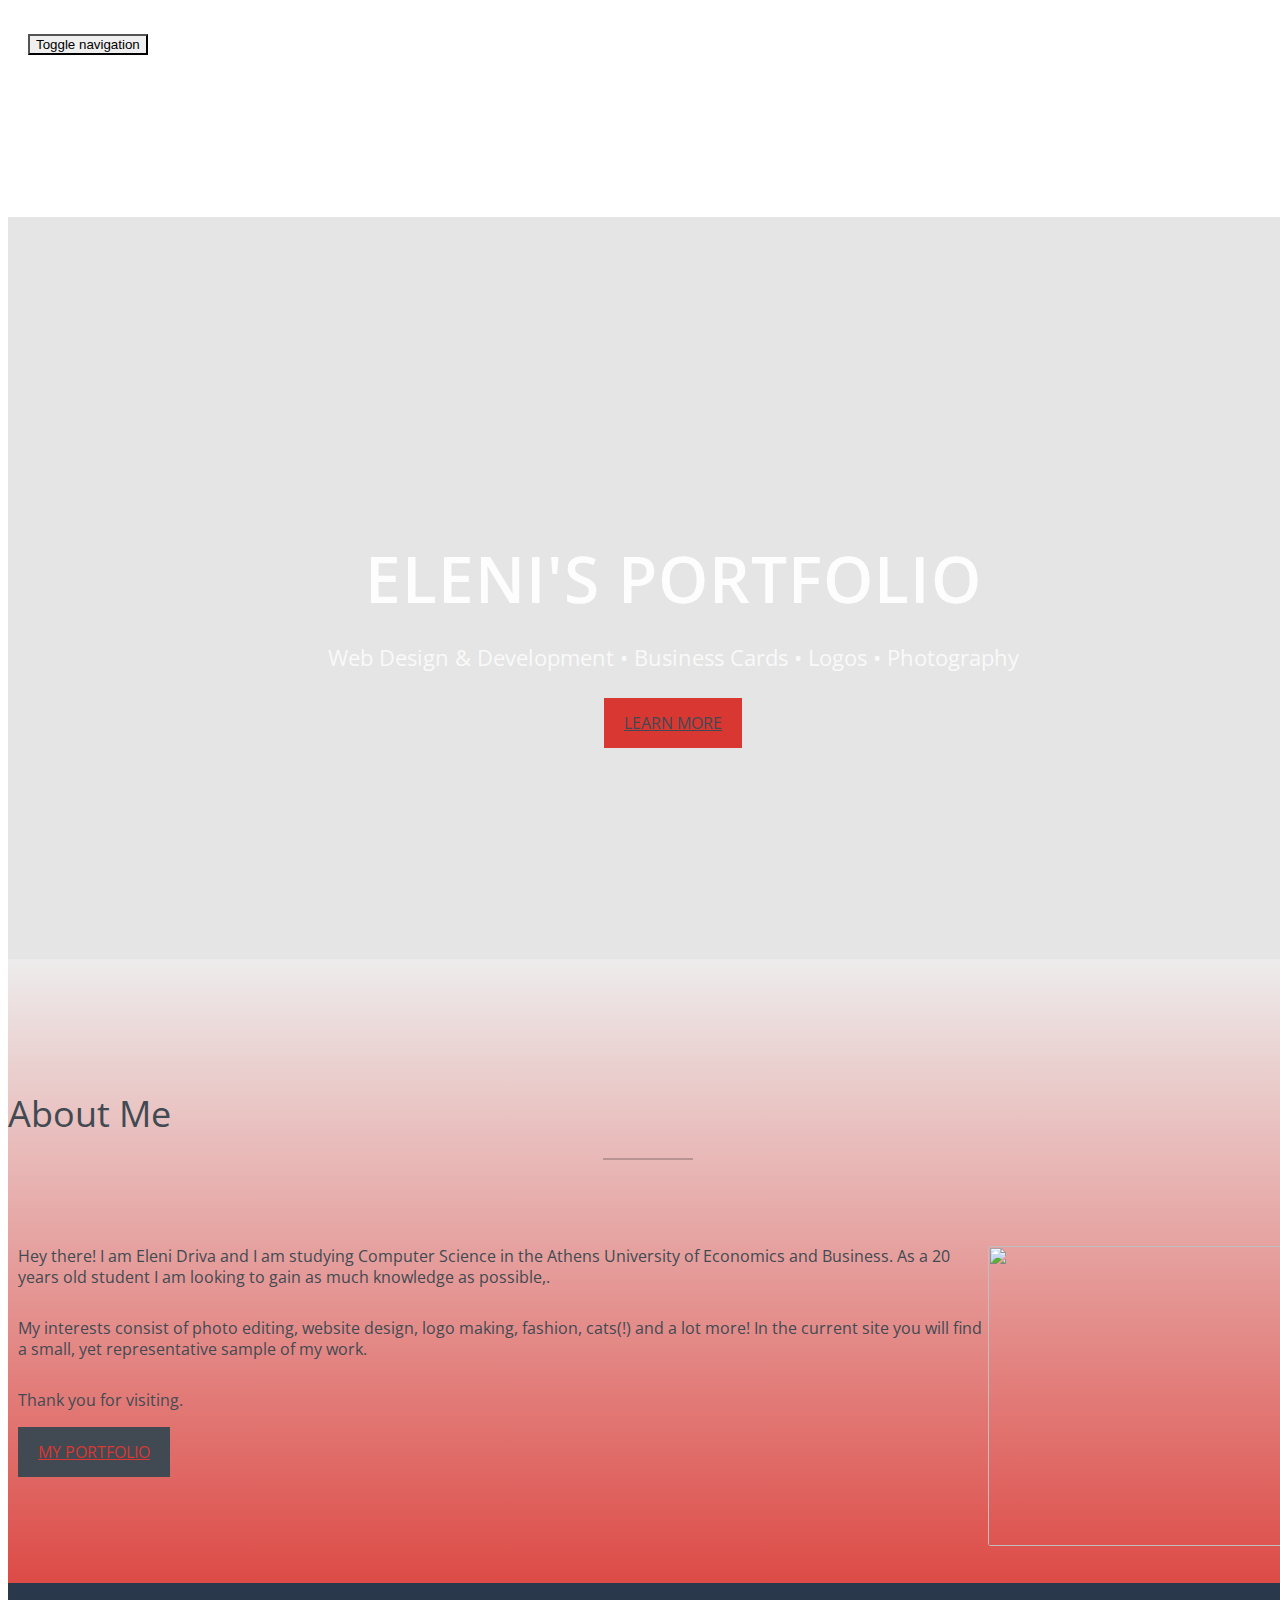
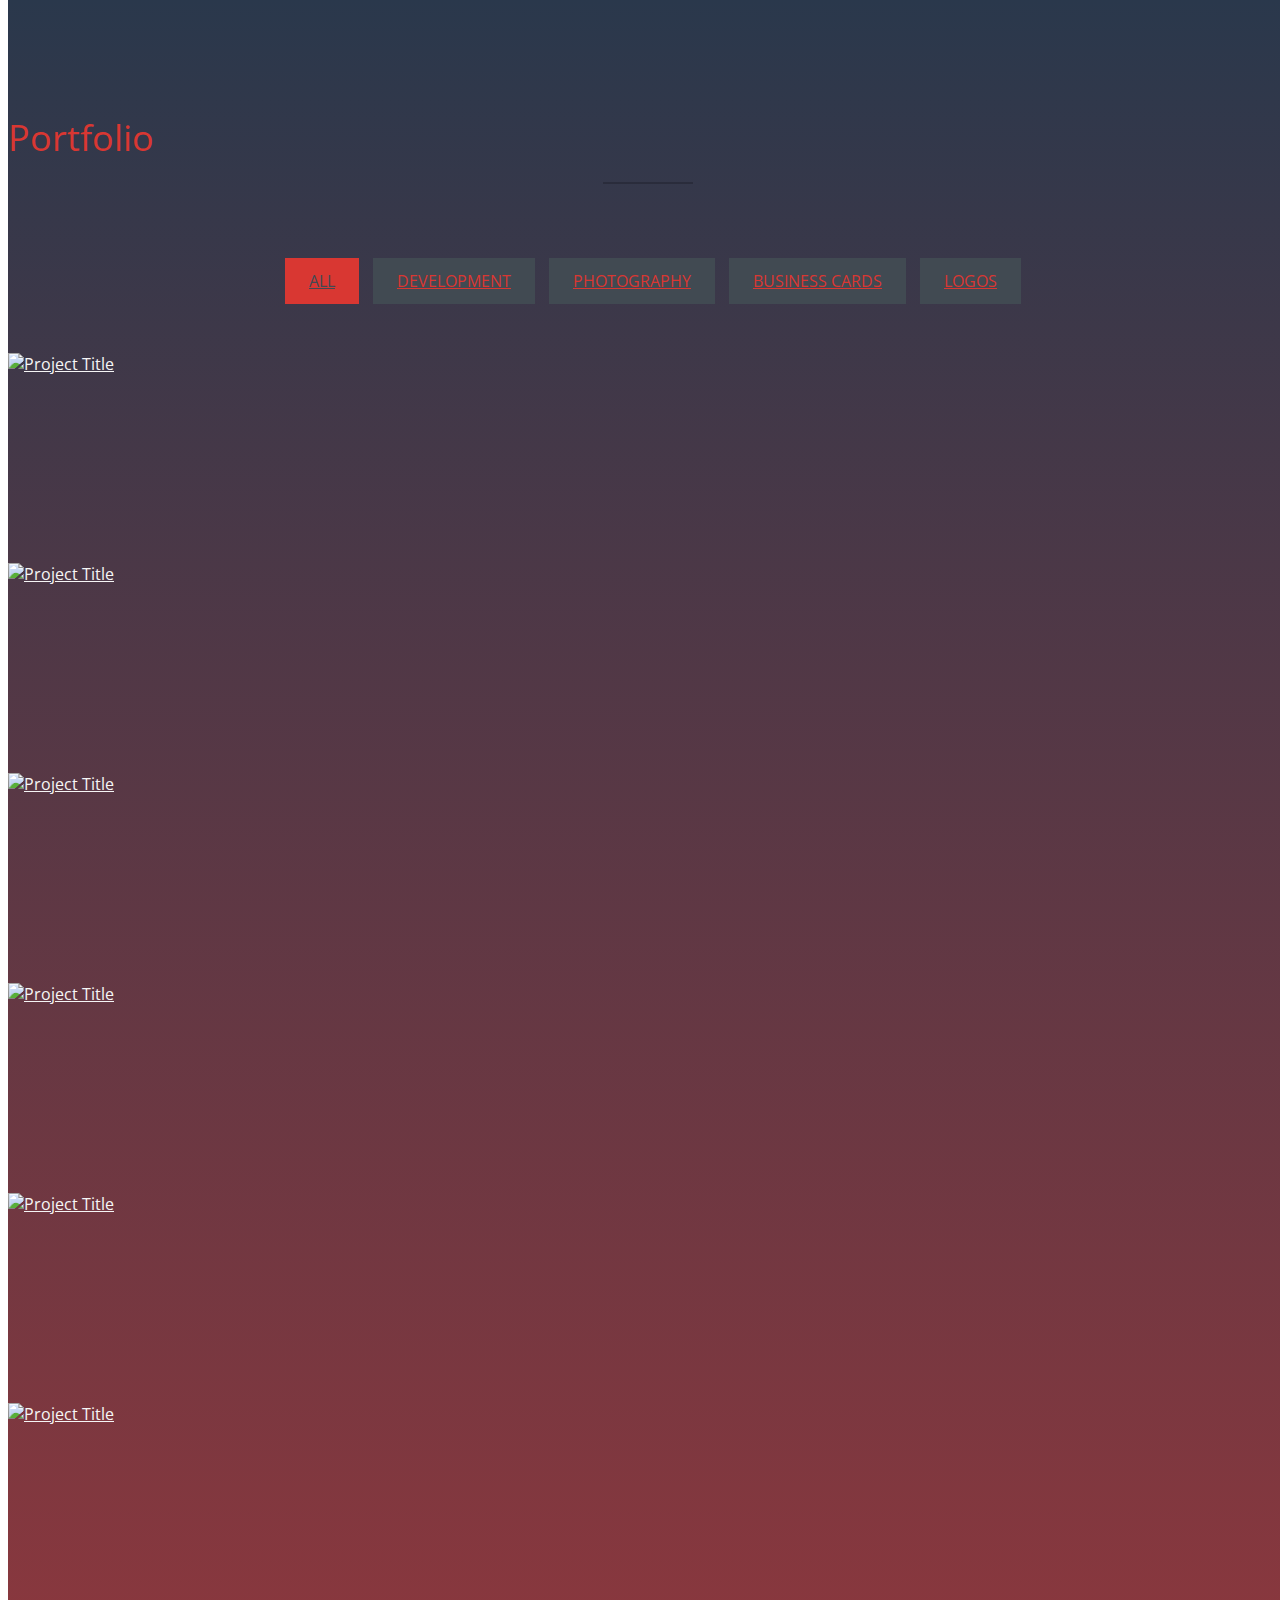
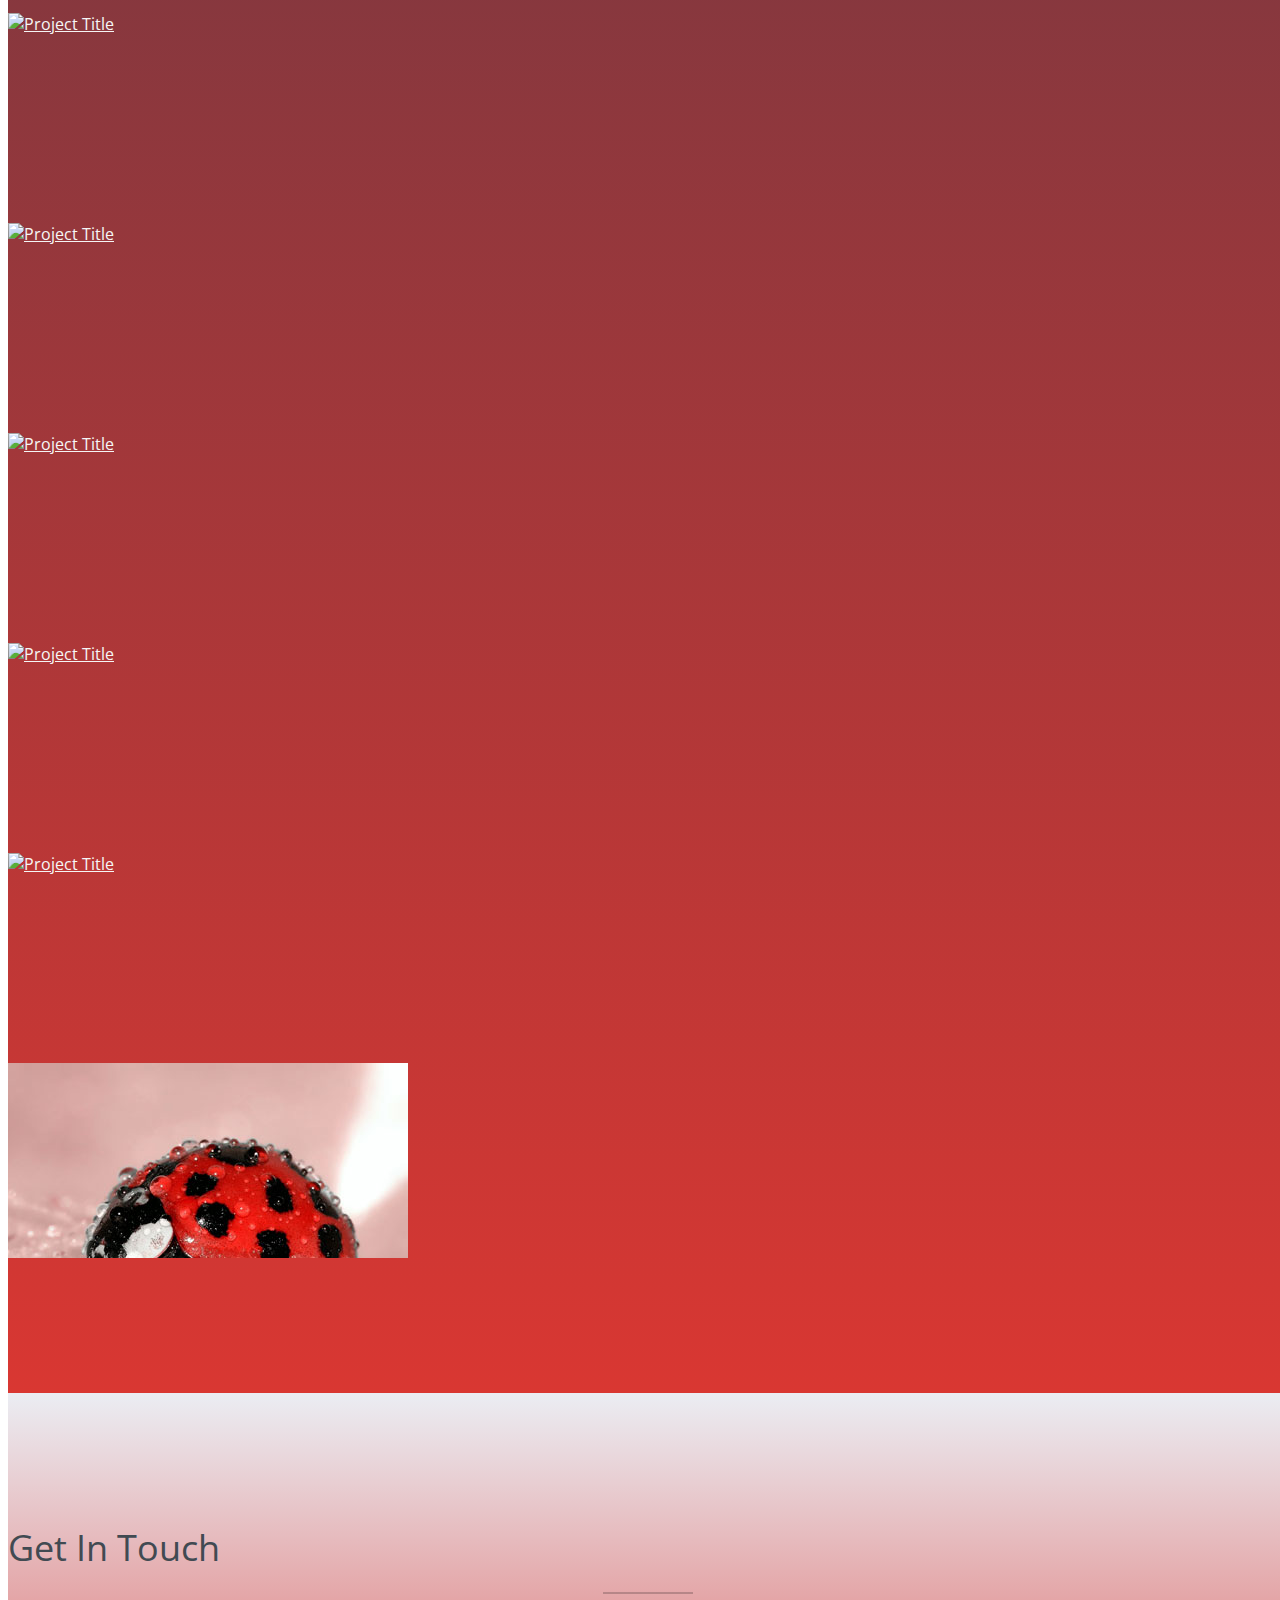
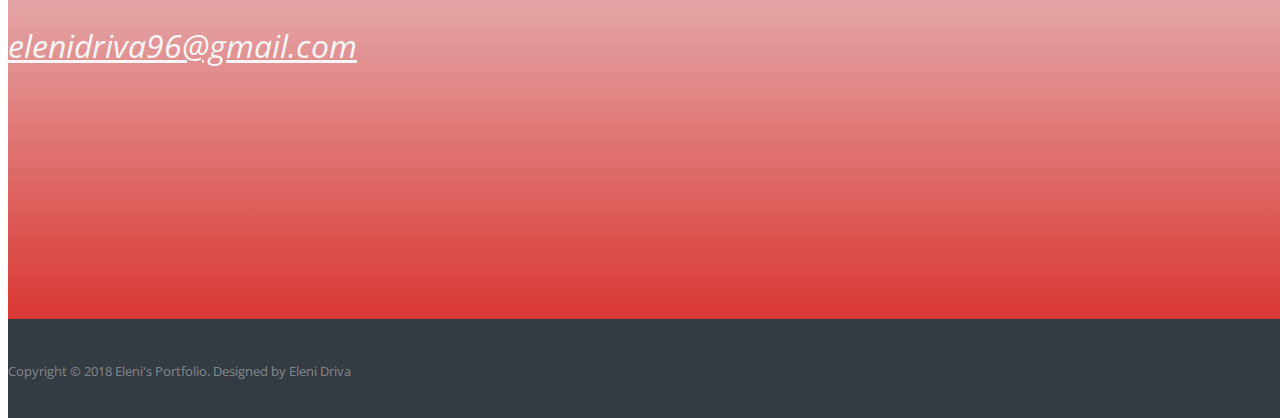
==== index.html @ f2d88591 "c" ====
<!DOCTYPE html>
<html lang="en">
<head>
<meta charset="utf-8">
<meta name="viewport" content="width=device-width, initial-scale=1">
<title>Eleni's Portfolio</title>
<meta name="description" content="">
<meta name="author" content="">


<!-- Bootstrap -->
<link rel="stylesheet" type="text/css"  href="css/bootstrap.css">
<link rel="stylesheet" type="text/css" href="fonts/font-awesome/css/font-awesome.css">
<!-- Stylesheet
    ================================================== -->
<link rel="stylesheet" type="text/css"  href="css/style.css">
<link rel="stylesheet" type="text/css" href="css/nivo-lightbox/nivo-lightbox.css">
<link rel="stylesheet" type="text/css" href="css/nivo-lightbox/default.css">
<link href='http://fonts.googleapis.com/css?family=Open+Sans:400,700,800,600,300' rel='stylesheet' type='text/css'>
<script src="js/modernizr.custom.js"></script>
<!-- HTML5 shim and Respond.js for IE8 support of HTML5 elements and media queries -->
<!-- WARNING: Respond.js doesn't work if you view the page via file:// -->
<!--[if lt IE 9]>
      <script src="https://oss.maxcdn.com/html5shiv/3.7.2/html5shiv.min.js"></script>
      <script src="https://oss.maxcdn.com/respond/1.4.2/respond.min.js"></script>
    <![endif]-->
</head>
<body id="page-top" data-spy="scroll" data-target=".navbar-fixed-top">
<!-- Navigation-->
<nav id="menu" class="navbar navbar-default navbar-fixed-top">
  <div class="container"> 
    <!-- Brand and toggle get grouped for better mobile display -->
    <div class="navbar-header">
      <button type="button" class="navbar-toggle collapsed" data-toggle="collapse" data-target="#bs-example-navbar-collapse-1"> <span class="sr-only">Toggle navigation</span> <span class="icon-bar"></span> <span class="icon-bar"></span> <span class="icon-bar"></span> </button>
      <a class="navbar-brand page-scroll" href="#page-top"><i class="fa fa-play fa-rotate-270"></i> Eleni's Portfolio</a> </div>
    
    <!-- Collect the nav links, forms, and other content for toggling -->
    <div class="collapse navbar-collapse" id="bs-example-navbar-collapse-1">
      <ul class="nav navbar-nav navbar-right">
        <li><a href="#page-top" class="page-scroll">Home</a></li>
        <li><a href="#about" class="page-scroll">About</a></li>
        <li><a href="#portfolio" class="page-scroll">Portfolio</a></li>
		<li><a href="https://elenidriva.github.io/documents/resume.pdf" target=blank class="page-scroll">Resume</a></li>
        <li><a href="#contact" class="page-scroll">Contact me</a></li>
      </ul>
    </div>
    <!-- /.navbar-collapse --> 
  </div>
  <!-- /.container-fluid --> 
</nav>
<!-- Header -->
<header id="header">
  <div class="intro">
    <div class="container">
      <div class="row">
        <div class="intro-text">
          <h1>Eleni's Portfolio</h1>
          <p>Web Design & Development • Business Cards • Logos • Photography</p>
          <a href="#about" class="btn btn-custom btn-lg page-scroll">Learn More</a> </div>
      </div>
    </div>
  </div>
</header>
<!-- About Section -->
<div id="about">
  <div class="container">
    <div class="section-title text-center center">
      <h2>About Me</h2>
      <hr>
    </div>
    <div class="row">
      <div class="col-xs-12 col-md-6"> <img src="img/me1.jpg" width=300 height=300 class="img-responsive" alt=""> </div>
      <div class="col-xs-12 col-md-6">
        <div class="about-text">
          <p>Hey there! I am Eleni Driva and I am studying Computer Science in the Athens University of Economics and Business. As a 20 years old student I am looking to gain as much knowledge as possible,.	</p>
          <p>My interests consist of photo editing, website design, logo making, fashion, cats(!) and a lot more! In the current site you will find a small, yet representative sample of my work. </p>
		  <p>Thank you for visiting. </p>
          <a href="#portfolio" class="btn btn-default btn-lg page-scroll">My Portfolio</a> </div>
      </div>
    </div>
  </div>
</div>
<!-- Portfolio Section -->
<div id="portfolio">
  <div class="container">
    <div class="section-title text-center center">
      <h2>Portfolio</h2>
      <hr>
    </div>
    <div class="categories">
      <ul class="cat">
        <li>
          <ol class="type">
            <li><a href="#" data-filter="*" class="active">All</a></li>
            <li><a href="#" data-filter=".web">Development</a></li>
            <li><a href="#" data-filter=".photography">Photography</a></li>
            <li><a href="#" data-filter=".card">Business Cards</a></li>
			<li><a href="#" data-filter=".logo">Logos</a></li>
          </ol>
        </li>
      </ul>
      <div class="clearfix"></div>
    </div>
    <div class="row">
      <div class="portfolio-items">
        <div class="col-sm-6 col-md-3 col-lg-3 photography">
          <div class="portfolio-item">
            <div class="hover-bg"> <a href="img/portfolio/kea1-large.jpg" title="Kea Island, Cyclades" data-lightbox-gallery="gallery1">
              <div class="hover-text">
                <h4>Kea Island, Cyclades</h4>
              </div>
              <img src="img/portfolio/kea1-small.jpg" class="img-responsive" alt="Project Title"> </a> </div>
          </div>
        </div>
        <div class="col-sm-6 col-md-3 col-lg-3 photography">
          <div class="portfolio-item">
            <div class="hover-bg"> <a href="img/portfolio/ams2.jpg" title="Landscape in the Netherlands" data-lightbox-gallery="gallery1">
              <div class="hover-text">
                <h4>Landscape in the Netherlands</h4>
              </div>
              <img src="img/portfolio/ams2-small.jpg" class="img-responsive" alt="Project Title"> </a> </div>
          </div>
        </div>
        <div class="col-sm-6 col-md-3 col-lg-3 card">
          <div class="portfolio-item">
            <div class="hover-bg"> <a href="img/portfolio/samplemath.png" title="Business Card for Maths Tutor" data-lightbox-gallery="gallery1">
              <div class="hover-text">
                <h4>Business Card for Maths Tutor</h4>
              </div>
              <img src="img/portfolio/samplemath-small.png" class="img-responsive" alt="Project Title"> </a> </div>
          </div>
        </div>
        <div class="col-sm-6 col-md-3 col-lg-3 card">
          <div class="portfolio-item">
            <div class="hover-bg"> <a href="img/portfolio/math1-large.png" title="Business Card for Maths Tutor" data-lightbox-gallery="gallery1">
              <div class="hover-text">
                <h4>Business Card for Maths Tutor</h4>
              </div>
              <img src="img/portfolio/math1-small.png" class="img-responsive" alt="Project Title"> </a> </div>
          </div>
        </div>
        <div class="col-sm-6 col-md-3 col-lg-3 logo">
          <div class="portfolio-item">
            <div class="hover-bg"> <a href="img/portfolio/edlogo-large.png" title="E.D. Personal Logo" data-lightbox-gallery="gallery1">
              <div class="hover-text">
                <h4>E.D. Personal Logo</h4>
              </div>
              <img src="img/portfolio/edlogo-small.png" class="img-responsive" alt="Project Title"> </a> </div>
          </div>
        </div>
        <div class="col-sm-6 col-md-3 col-lg-3 web">
          <div class="portfolio-item">
            <div class="hover-bg"> <a href="img/portfolio/regform.png" title="Registration Form (Demo Available soon)" data-lightbox-gallery="gallery1">
              <div class="hover-text">
                <h4>Registration Form (Demo Available soon)</h4>
              </div>
              <img src="img/portfolio/regform-small.png" class="img-responsive" alt="Project Title"> </a> </div>
          </div>
        </div>
        <div class="col-sm-6 col-md-3 col-lg-3 card">
          <div class="portfolio-item">
            <div class="hover-bg"> <a href="img/portfolio/math2-large.png" title="Business Card for Maths Tutor" data-lightbox-gallery="gallery1">
              <div class="hover-text">
                <h4>Business Card for Maths Tutor</h4>
              </div>
              <img src="img/portfolio/math2-small.png" class="img-responsive" alt="Project Title"> </a> </div>
          </div>
        </div>
        <div class="col-sm-6 col-md-3 col-lg-3 photography">
          <div class="portfolio-item">
            <div class="hover-bg"> <a href="img/portfolio/tarik-large.png" title="Tarik, Maine Coon Cat" data-lightbox-gallery="gallery1">
              <div class="hover-text">
                <h4>Tarik, Maine Coon Cat</h4>
              </div>
              <img src="img/portfolio/tarik-small.png" class="img-responsive" alt="Project Title"> </a> </div>
          </div>
        </div>
        <div class="col-sm-6 col-md-3 col-lg-3 logo">
          <div class="portfolio-item">
            <div class="hover-bg"> <a href="img/portfolio/aristescats.png" title="AristesCats Logo" data-lightbox-gallery="gallery1">
              <div class="hover-text">
                <h4>Project Title</h4>
              </div>
              <img src="img/portfolio/aristescats.png" class="img-responsive" alt="Project Title"> </a> </div>
          </div>
        </div>
        <div class="col-sm-6 col-md-3 col-lg-3 photography">
          <div class="portfolio-item">
            <div class="hover-bg"> <a href="img/portfolio/ams1.jpg" title="Windmühlen in Amsterdam" data-lightbox-gallery="gallery1">
              <div class="hover-text">
                <h4>Windmühlen in Amsterdam</h4>
              </div>
              <img src="img/portfolio/ams1-small.jpg" class="img-responsive" alt="Project Title"> </a> </div>
          </div>
        </div>
        <div class="col-sm-6 col-md-3 col-lg-3 photography">
          <div class="portfolio-item">
            <div class="hover-bg"> <a href="img/portfolio/ams4.jpg" title="Landscape in the Netherlands" data-lightbox-gallery="gallery1">
              <div class="hover-text">
                <h4>Landscape in the Netherlands</h4>
              </div>
              <img src="img/portfolio/ams4-small.jpg" class="img-responsive" alt="Project Title"> </a> </div>
          </div>
        </div>
        <div class="col-sm-6 col-md-3 col-lg-3 web">
          <div class="portfolio-item">
            <div class="hover-bg"> <a href="img/portfolio/12-large.jpg" title="Project Title" data-lightbox-gallery="gallery1">
              <div class="hover-text">
                <h4>Project Title</h4>
              </div>
              <img src="img/portfolio/12-small.jpg" class="img-responsive" alt="Project Title"> </a> </div>
          </div>
        </div>
      </div>
    </div>
  </div>
</div>
<!-- Contact Section -->
<div id="contact" class="text-center">
  <div class="container">
    <div class="section-title center">
      <h2>Get In Touch</h2>
      <hr>
	<address id="email">
	<a href="mailto:elenidriva96@gmail.com"><i> elenidriva96@gmail.com </i></a>
	</address>
    </div>
      <div class="social">
        <ul>
          <li><a href="#"><i class="fa fa-facebook"></i></a></li>
        </ul>
      </div>
</div>
</div>
<div id="footer">
  <div class="container text-center">
    <div class="fnav">
      <p>Copyright &copy; 2018 Eleni's Portfolio. Designed by Eleni Driva</p>
    </div>
  </div>
</div>
<script src="js/jquery.1.11.1.js"></script> 
<script src="js/bootstrap.js"></script> 
<script src="js/SmoothScroll.js"></script> 
<script src="js/nivo-lightbox.js"></script> 
<script src="js/jquery.isotope.js"></script> 
<script src="js/jqBootstrapValidation.js"></script> 
<script src="js/contact_me.js"></script> 
<script src="js/main.js"></script>
</body>
</html>
---- css/style.css ----
body, html {
	font-family: 'Open Sans', sans-serif;
	text-rendering: optimizeLegibility !important;
	-webkit-font-smoothing: antialiased !important;
	color: #414a52;
	width: 100% !important;
	height: 100% !important;
}
h2 {
	margin: 0 0 20px 0;
	font-weight: 400;
	font-size: 36px;
	color: #414a52;
}
h3, h4 {
	font-size: 18px;
	font-weight: 300;
	letter-spacing: 2px;
}
h5 {
	text-transform: uppercase;
	font-weight: 700;
	line-height: 20px;
}
p.intro {
	font-size: 16px;
	margin: 12px 0 0;
	line-height: 24px;
}
a {
	color: #f6f6f6;
}
a:hover, a:focus {
	text-decoration: none;
	color: #343b42;
}
ul, ol {
	list-style: none;
}
.clearfix:after {
	visibility: hidden;
	display: block;
	font-size: 0;
	content: " ";
	clear: both;
	height: 0;
}
.clearfix {
	display: inline-block;
}
* html .clearfix {
	height: 1%;
}
.clearfix {
	display: block;
}
ul, ol {
	padding: 0;
}
hr {
	height: 2px;
	width: 90px;
	text-align: center;
	position: relative;
	background: rgba(0,0,0,0.2);
	margin: 0 auto;
	margin-bottom: 30px;
	border: 0;
}
/* Navigation */
#menu {
	padding: 20px;
	transition: all 0.8s;
}
#menu.navbar-default {
	background-color: rgba(248, 248, 248, 0);
	border-color: rgba(231, 231, 231, 0);
}
#menu a.navbar-brand {
	font-size: 20px;
	color: rgba(255,255,255,0.7);
	font-weight: 500;
	text-transform: uppercase;
	letter-spacing: 1px;
}
#menu a.navbar-brand i.fa {
	font-size: 18px;
	color: #D93732;
	vertical-align: top;
}
#menu.navbar-default .navbar-nav > li > a {
	text-transform: uppercase;
	color: rgba(255,255,255,0.7);
	font-size: 14px;
	letter-spacing: 1px;
}
#menu.navbar-default .navbar-nav > li > a:hover {
	color: 	#D93732;
}
.on {
	background-color: #343b42 !important;
	padding: 0 !important;
}
.navbar-default .navbar-nav > .active > a, .navbar-default .navbar-nav > .active > a:hover, .navbar-default .navbar-nav > .active > a:focus {
	color: #D93732 !important;
	background-color: transparent;
}
.navbar-toggle {
	border-radius: 0;
}
.navbar-default .navbar-toggle:hover, .navbar-default .navbar-toggle:focus {
	background-color: #D93732;
	border-color: #D93732;
}
.navbar-default .navbar-toggle:hover>.icon-bar {
	background-color: #FFF;
}
.section-title {
	padding-bottom: 50px;
}
.btn-custom {
	text-transform: uppercase;
	color: #414a52;
	background-color: #D93732;
	border: 0;
	padding: 14px 20px;
	margin: 0;
	font-size: 16px;
	border-radius: 0;
	margin-top: 20px;
	transition: all 0.3s;
}
.btn-custom:hover, .btn-custom:focus, .btn-custom.focus, .btn-custom:active, .btn-custom.active {
	color: #D93732;
	background-color: #414a52;
}
.btn-default {
	text-transform: uppercase;
	color: #D93732;
	background-color: #414a52;
	border: 0;
	padding: 14px 20px;
	margin: 0;
	font-size: 16px;
	border-radius: 0;
	margin-top: 20px;
	transition: all 0.3s;
}
.btn-default:hover, .btn-default:focus, .btn-default.focus, .btn-default:active, .btn-default.active {
	color: #D93732;
	background-color: #343b42;
}
/* Header Section */
.intro {
	display: table;
	width: 100%;
	padding: 25px;
	text-align: center;
	background: url(../img/into.jpg) no-repeat center bottom;
	background-color: #e5e5e5;
	-webkit-background-size: cover;
	-moz-background-size: cover;
	background-size: cover;
	-o-background-size: cover;
}
.intro img {
	opacity: 0.2;}

.section-title.center {
	padding: 10px 0 40px 0;
}
.intro h1 {
	color: rgba(255,255,255,0.9);
	font-size: 64px;
	font-weight: 600;
	letter-spacing: 1px;
	text-transform: uppercase;
	margin-bottom: 20px;
}
.intro p {
	color: rgba(255,255,255,0.8);
	font-size: 22px;
	margin-bottom: 40px;
	margin-top: 20px;

}
header .intro-text {
	padding-top: 250px;
	padding-bottom: 200px;
}

/* About Section */
#about {
	padding: 120px 0;
	/* Permalink - use to edit and share this gradient: http://colorzilla.com/gradient-editor/#D93732+0,54d0dd+0,54d0dd+0,7fdce6+0,54d0dd+100 */
	background: rgb(41, 56, 76); /* Old browsers */
	background: -moz-linear-gradient(top, rgba(41, 56, 76, 1) 0%, rgba(217, 55, 50,1) 0%, rgba(41, 56, 76,1) 0%, rgba(235, 237, 243,1) 0%, rgba(217, 55, 50,1) 100%); /* FF3.6-15 */
	background: -webkit-linear-gradient(top, rgba(41, 56, 76,0) 0%, rgba(217, 55, 50,0) 0%, rgba(41, 56, 76,0) 0%, rgba(235, 237, 243,0) 0%, rgba(217, 55, 50,0) 100%); /* Chrome10-25,Safari5.1-6 */
	background: linear-gradient(to bottom, rgba(41, 56, 76,0) 0%, rgba(217, 55, 50,0.1) 0%, rgba(41, 56, 76,1) 0%, rgba(165, 160, 160,0.2) 0%, rgba(217, 55, 50,0.9) 100%); /* W3C, IE10+, FF16+, Chrome26+, Opera12+, Safari7+ */
filter: progid:DXImageTransform.Microsoft.gradient( startColorstr='#D93732', endColorstr='#D93732', GradientType=0 ); /* IE6-9 */
}
#about .about-text {
	margin-left: 10px;
}
#about img {
	float: right;
	border-radius: 1%;
	border: 1px;
	margin-bottom: 20px;
}
#about p {
	margin-bottom: 30px;
	line-height: 21px;
}
/* Portfolio Section */
#portfolio {
	padding: 120px 0;
	/* Permalink - use to edit and share this gradient: http://colorzilla.com/gradient-editor/#D93732+0,54d0dd+0,54d0dd+0,71777d+0,414a52+100 */
	background: rgb(41, 56, 76); /* Old browsers */
	background: -moz-linear-gradient(top, rgba(41, 56, 76,1) 0%, rgba(217, 55, 50,1) 0%, rgba(41, 56, 76,1) 0%, rgba(41, 56, 76,1) 0%, rgba(217, 55, 50,1) 100%); /* FF3.6-15 */
	background: -webkit-linear-gradient(top, rgba(41, 56, 76,1) 0%, rgba(217, 55, 50,1) 0%, rgba(41, 56, 76,1) 0%, rgba(41, 56, 76,1) 0%, rgba(217, 55, 50,1) 100%); /* Chrome10-25,Safari5.1-6 */
	background: linear-gradient(to bottom, rgba(41, 56, 76,1) 0%, rgba(217, 55, 50,1) 0%, rgba(41, 56, 76,1) 0%, rgba(41, 56, 76,1) 0%, rgba(217, 55, 50,1) 100%); /* W3C, IE10+, FF16+, Chrome26+, Opera12+, Safari7+ */
filter: progid:DXImageTransform.Microsoft.gradient( startColorstr='#D93732', endColorstr='#D93732', GradientType=0 ); /* IE6-9 */
}
#portfolio h2 {
	color: #D93732;
}
.categories {
	padding-bottom: 30px;
	text-align: center;
}
ul.cat li {
	display: inline-block;
}
ol.type li {
	display: inline-block;
	margin-left: 10px;
}
ol.type li a {
	background: #414a52;
	color: #D93732;
	padding: 12px 24px;
	text-transform: uppercase;
}
ol.type li a.active {
	background: #D93732;
	color: #414a52;
}
ol.type li a:hover {
	background: #D93732;
	color: #414a52;
}
.isotope-item {
	z-index: 2
}
.isotope-hidden.isotope-item {
	z-index: 1
}
.isotope, .isotope .isotope-item {
	/* change duration value to whatever you like */
	-webkit-transition-duration: 0.8s;
	-moz-transition-duration: 0.8s;
	transition-duration: 0.8s;
}
.isotope-item {
	margin-right: -1px;
	-webkit-backface-visibility: hidden;
	backface-visibility: hidden;
}
.isotope {
	-webkit-backface-visibility: hidden;
	backface-visibility: hidden;
	-webkit-transition-property: height, width;
	-moz-transition-property: height, width;
	transition-property: height, width;
}
.isotope .isotope-item {
	-webkit-backface-visibility: hidden;
	backface-visibility: hidden;
	-webkit-transition-property: -webkit-transform, opacity;
	-moz-transition-property: -moz-transform, opacity;
	transition-property: transform, opacity;
}
.portfolio-item {
	margin: 15px 0;
	-webkit-transition: all 0.5s ease-out;
	-moz-transition: all 0.5s ease-out;
	-ms-transition: all 0.5s ease-out;
	-o-transition: all 0.5s ease-out;
	transition: all 0.5s ease-out;
}
.portfolio-item:hover {
	-webkit-transform: scale(1.1);
	-moz-transform: scale(1.1);
	-ms-transform: scale(1.1);
	-o-transform: scale(1.1);
	transform: scale(1.1);
}
.portfolio-item .hover-bg {
	height: 195px;
	overflow: hidden;
	position: relative;
}
.hover-bg .hover-text {
	position: absolute;
	text-align: center;
	margin: 0 auto;
	color: #ffffff;
	background: rgba(0, 0, 0, 0.66);
	padding: 30% 0 0 0;
	height: 100%;
	width: 100%;
	opacity: 0;
	transition: all 0.5s;
}
.hover-bg .hover-text>h4 {
	text-transform: uppercase;
	opacity: 0;
	color: #fff;
	-webkit-transform: translateY(100%);
	transform: translateY(100%);
	transition: all 0.3s;
}
.hover-bg:hover .hover-text>h4 {
	opacity: 1;
	-webkit-backface-visibility: hidden;
	-webkit-transform: translateY(0);
	transform: translateY(0);
}
.hover-bg .hover-text>i {
	opacity: 0;
	-webkit-transform: translateY(0);
	transform: translateY(0);
	transition: all 0.3s;
}
.hover-bg:hover .hover-text>i {
	opacity: 1;
	-webkit-backface-visibility: hidden;
	-webkit-transform: translateY(100%);
	transform: translateY(100%);
}
.hover-bg:hover .hover-text {
	opacity: 1;
}
#portfolio i.fa {
	font-size: 20px;
	padding: 5px;
	color: #E87E04;
}
/* Contact Section */
#contact {
	padding: 120px 0 60px 0;
	/* Permalink - use to edit and share this gradient: http://colorzilla.com/gradient-editor/#D93732+0,54d0dd+0,54d0dd+0,7fdce6+0,54d0dd+100 */
	background: rgb(41, 56, 76); /* Old browsers */
	background: -moz-linear-gradient(top, rgba(41, 56, 76,1) 0%, rgba(217, 55, 50,1) 0%, rgba(41, 56, 76,1) 0%, rgba(235, 237, 243,1) 0%, rgba(217, 55, 50,1) 100%); /* FF3.6-15 */
	background: -webkit-linear-gradient(top, rgba(41, 56, 76,1) 0%, rgba(217, 55, 50,1) 0%, rgba(41, 56, 76,1) 0%, rgba(235, 237, 243,1) 0%, rgba(217, 55, 50,1) 100%); /* Chrome10-25,Safari5.1-6 */
	background: linear-gradient(to bottom, rgba(41, 56, 76,1) 0%, rgba(217, 55, 50,1) 0%, rgba(41, 56, 76,1) 0%, rgba(235, 237, 243,1) 0%, rgba(217, 55, 50,1) 100%); /* W3C, IE10+, FF16+, Chrome26+, Opera12+, Safari7+ */
filter: progid:DXImageTransform.Microsoft.gradient( startColorstr='#D93732', endColorstr='#D93732', GradientType=0 ); /* IE6-9 */
}
#contact form {
	padding: 30px 0;
}
#contact .text-danger {
	color: #cc0033;
	text-align: left;
}
label {
	font-size: 12px;
	font-weight: 400;
	font-family: 'Open Sans', sans-serif;
	float: left;
}
#contact .form-control {
	display: block;
	width: 100%;
	padding: 6px 12px;
	font-size: 14px;
	line-height: 1.42857143;
	color: #222;
	background-color: rgba(255,255,255,0.8);
	background-image: none;
	border: 1px solid transparent;
	border-radius: 0;
	-webkit-box-shadow: none;
	box-shadow: none;
	-webkit-transition: none;
	-o-transition: none;
	transition: none;
}
#contact .form-control:focus {
	border-color: #4b8d98;
	outline: 0;
	-webkit-box-shadow: transparent;
}
.form-control::-webkit-input-placeholder {
color: #2c3e50;
}
.form-control:-moz-placeholder {
color: #2c3e50;
}
.form-control::-moz-placeholder {
color: #2c3e50;
}
.form-control:-ms-input-placeholder {
color: #2c3e50;
}
#contact .social {
	margin-top: 80px;
}
#contact .social ul li {
	display: inline-block;
	margin: 0 20px;
}
#contact .social i.fa {
	font-size: 26px;
	padding: 4px;
	color: #343b42;
	transition: all 0.3s;
}
#contact .social i.fa:hover {
	color: #fff;
}
address {
	margin: 0 0 20px 0;
	font-weight: 400;
	font-size: 32px;
	color: #414a52;
}

.btn:active, .btn.active {
	background-image: none;
	outline: 0;
	-webkit-box-shadow: none;
	box-shadow: none;
}
a:focus, .btn:focus, .btn:active:focus, .btn.active:focus, .btn.focus, .btn:active.focus, .btn.active.focus {
	outline: none;
}
/* Footer Section*/
#footer {
	background: #343b42;
	color: rgba(255,255,255,0.4);
	padding: 30px 0 25px 0;
}
#footer p {
	font-size: 13px;
}
#footer a {
	color: rgba(255,255,255,0.7);
}
#footer a:hover {
	color: #D93732;
}
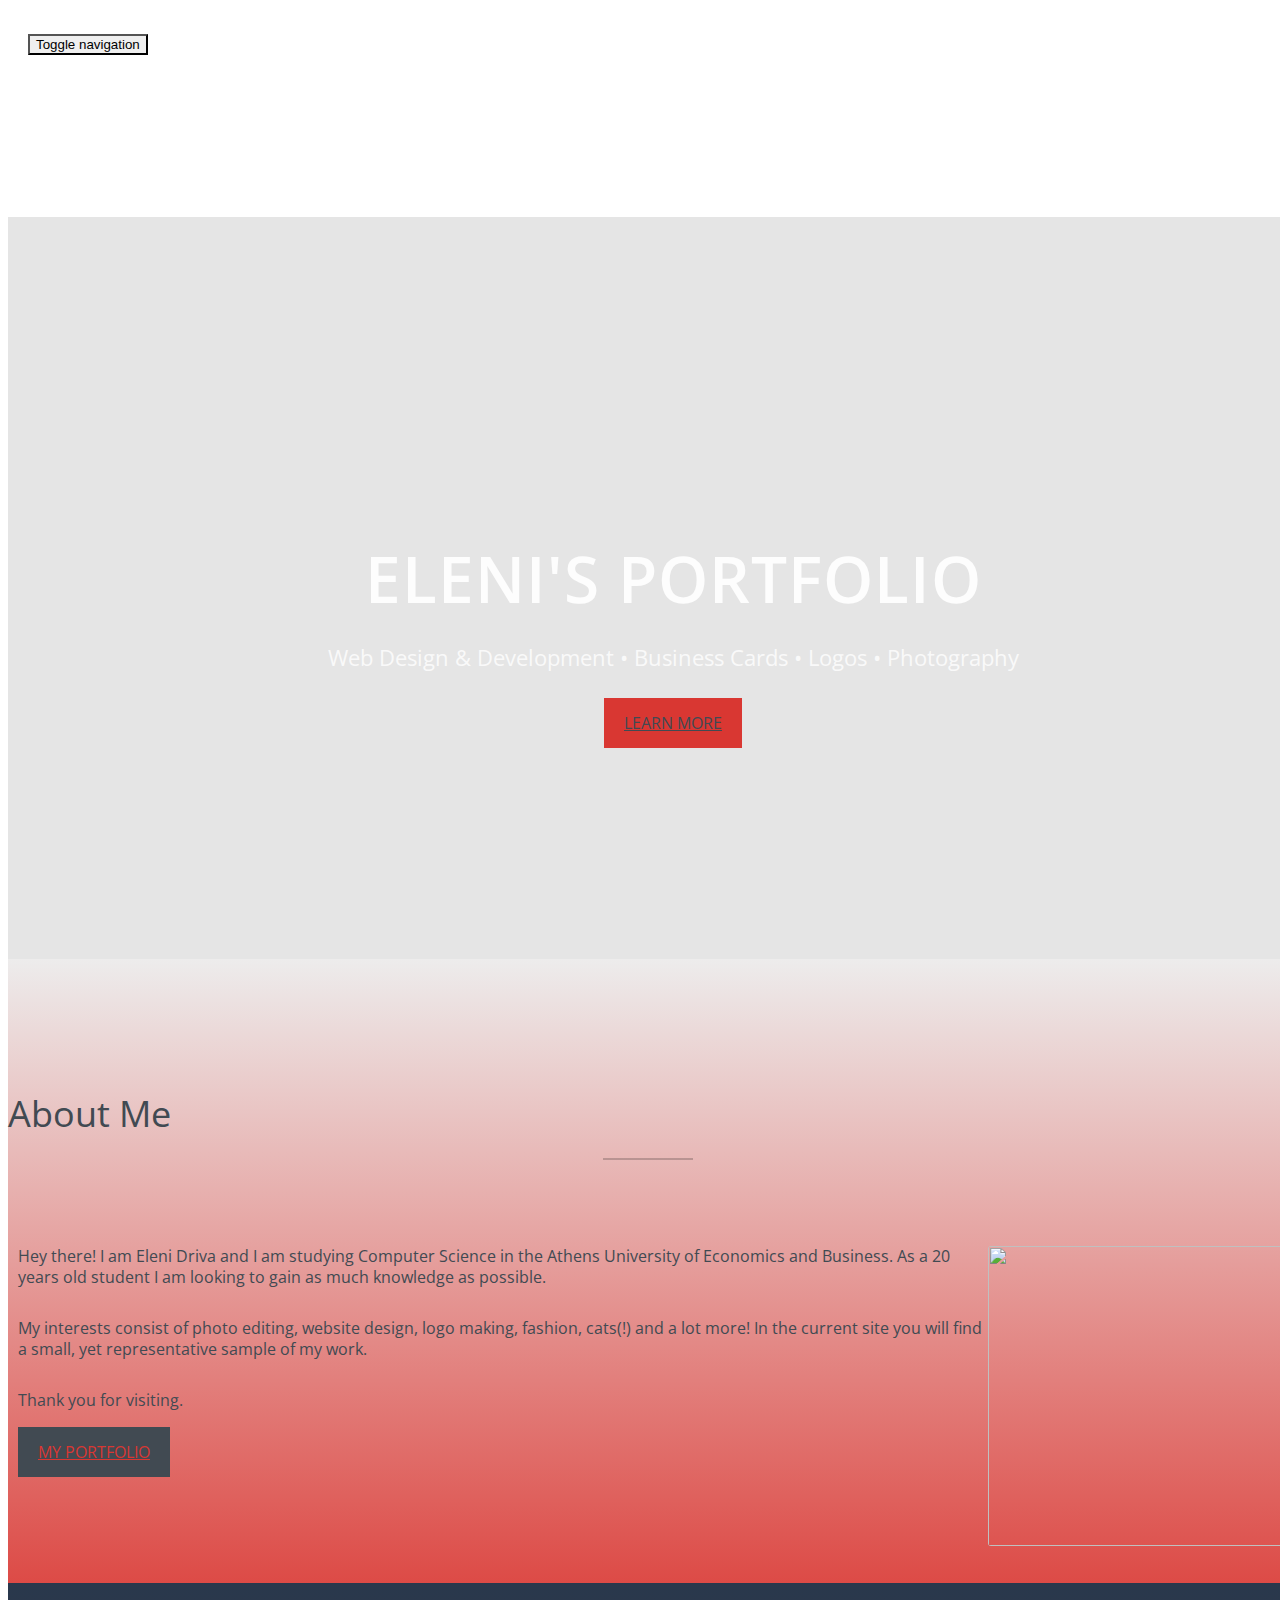
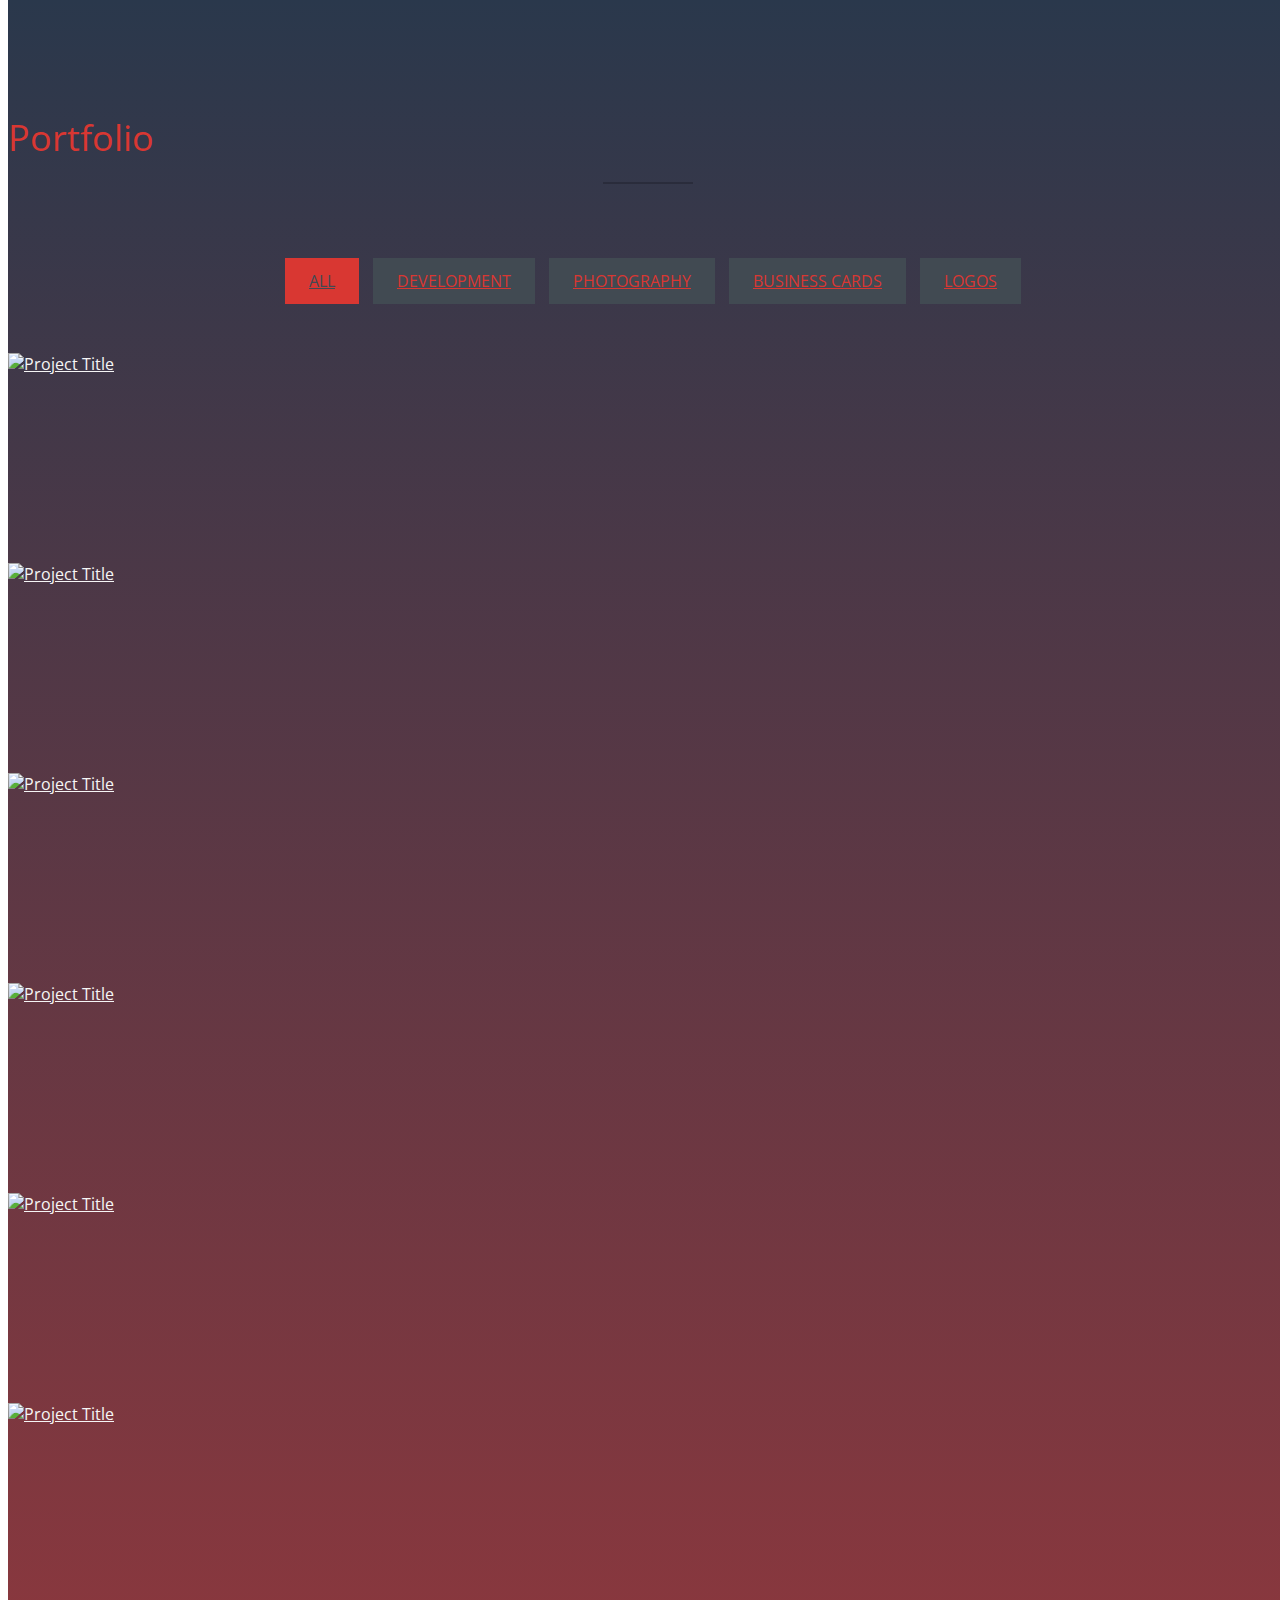
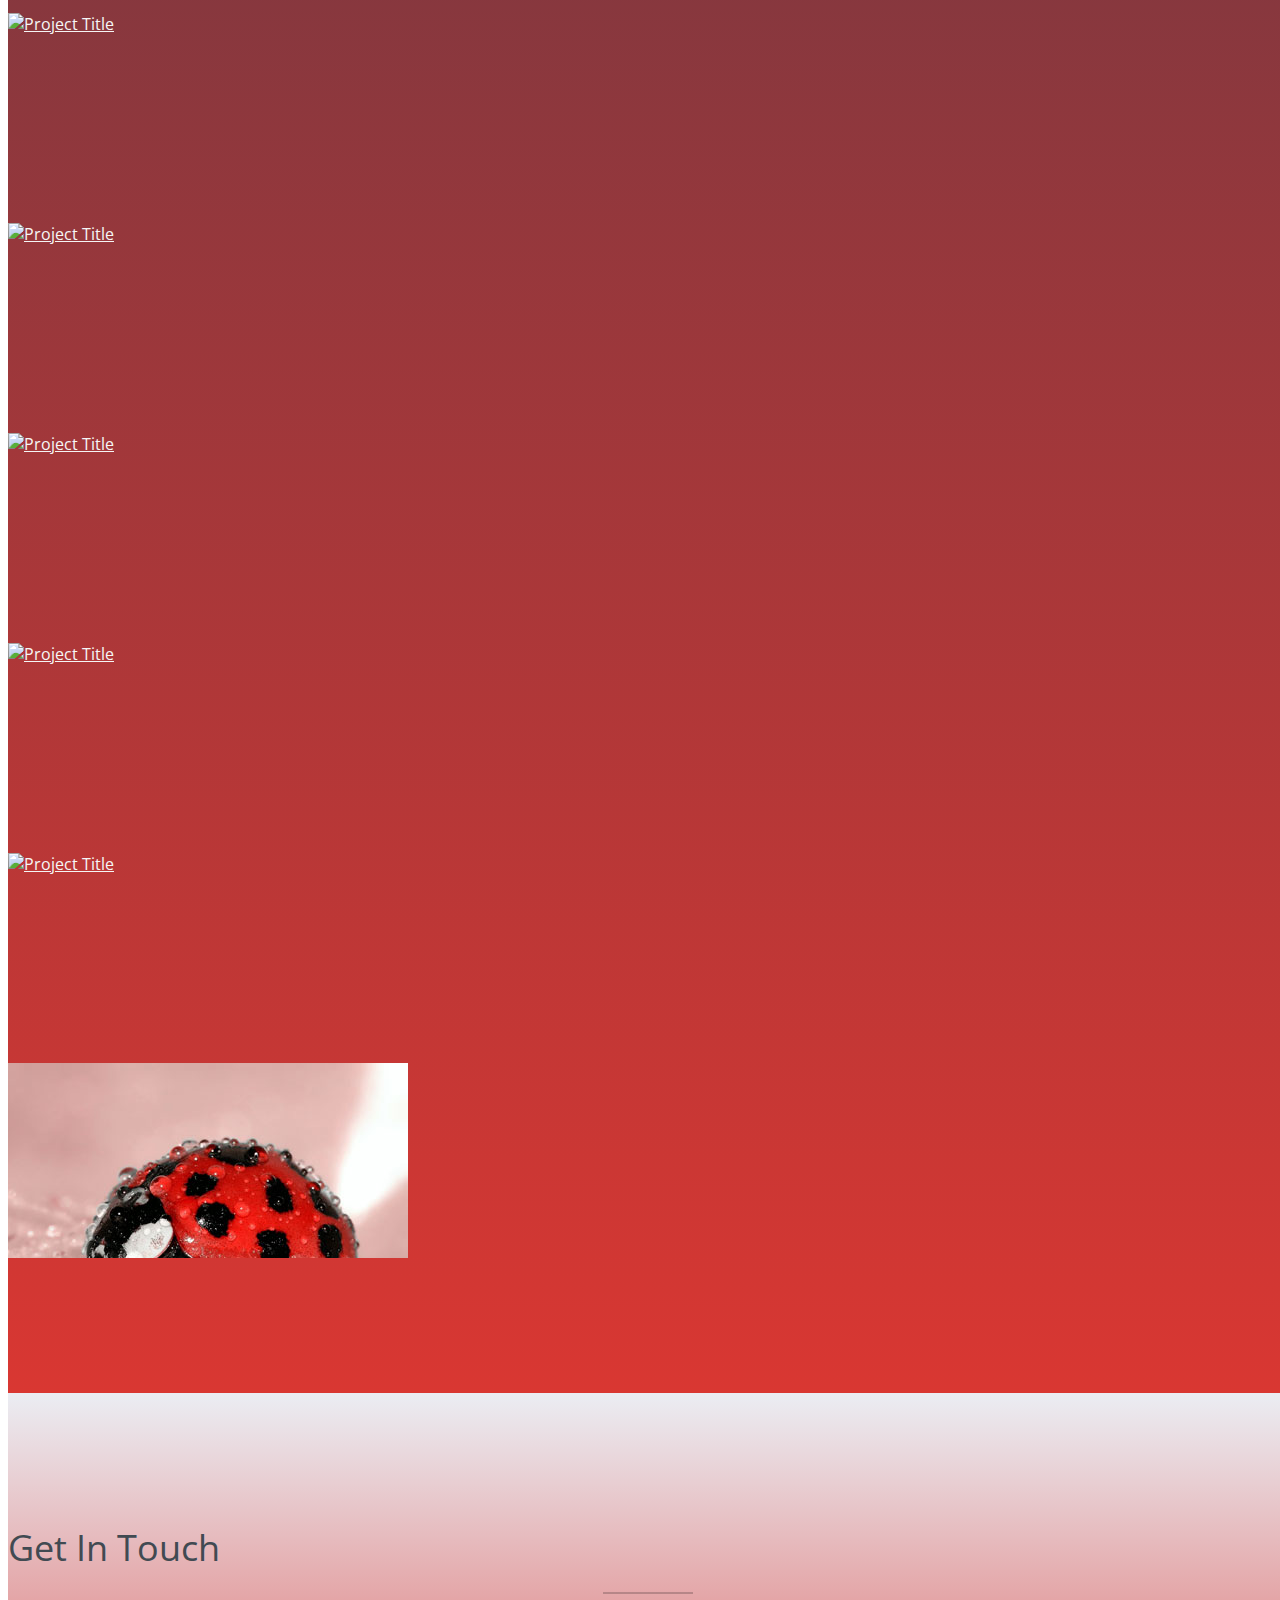
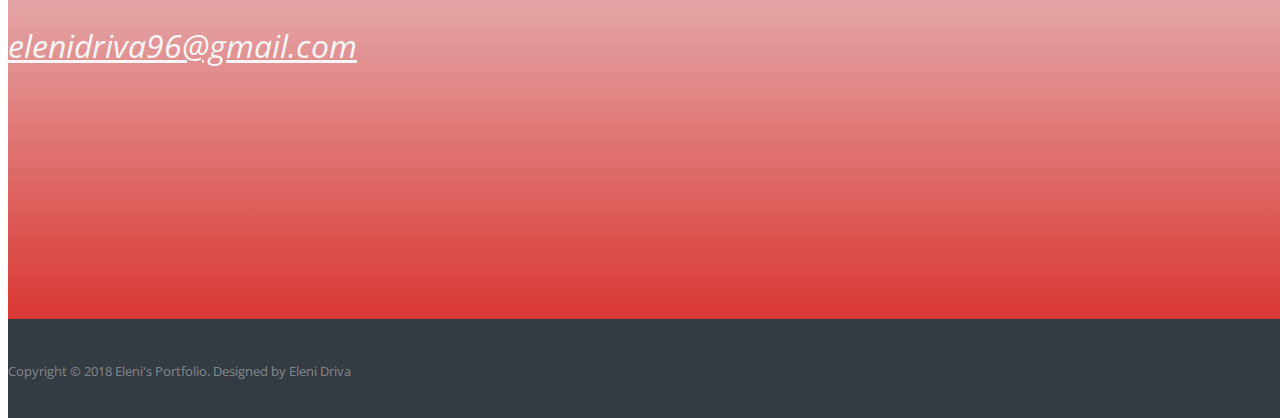
==== commit 7448425c: "c" ====
--- a/index.html
+++ b/index.html
@@ -72,7 +72,7 @@
       <div class="col-xs-12 col-md-6"> <img src="img/me1.jpg" width=300 height=300 class="img-responsive" alt=""> </div>
       <div class="col-xs-12 col-md-6">
         <div class="about-text">
-          <p>Hey there! I am Eleni Driva and I am studying Computer Science in the Athens University of Economics and Business. As a 20 years old student I am looking to gain as much knowledge as possible,.	</p>
+          <p>Hey there! I am Eleni Driva and I am studying Computer Science in the Athens University of Economics and Business. As a 20 years old student I am looking to gain as much knowledge as possible.	</p>
           <p>My interests consist of photo editing, website design, logo making, fashion, cats(!) and a lot more! In the current site you will find a small, yet representative sample of my work. </p>
 		  <p>Thank you for visiting. </p>
           <a href="#portfolio" class="btn btn-default btn-lg page-scroll">My Portfolio</a> </div>
@@ -228,6 +228,7 @@
       <div class="social">
         <ul>
           <li><a href="#"><i class="fa fa-facebook"></i></a></li>
+		  <li><a href="www.linkedin.com/in/eleni-driva" target=blank><i class="fa fa-linkedin"></i></a></li>
         </ul>
       </div>
 </div>
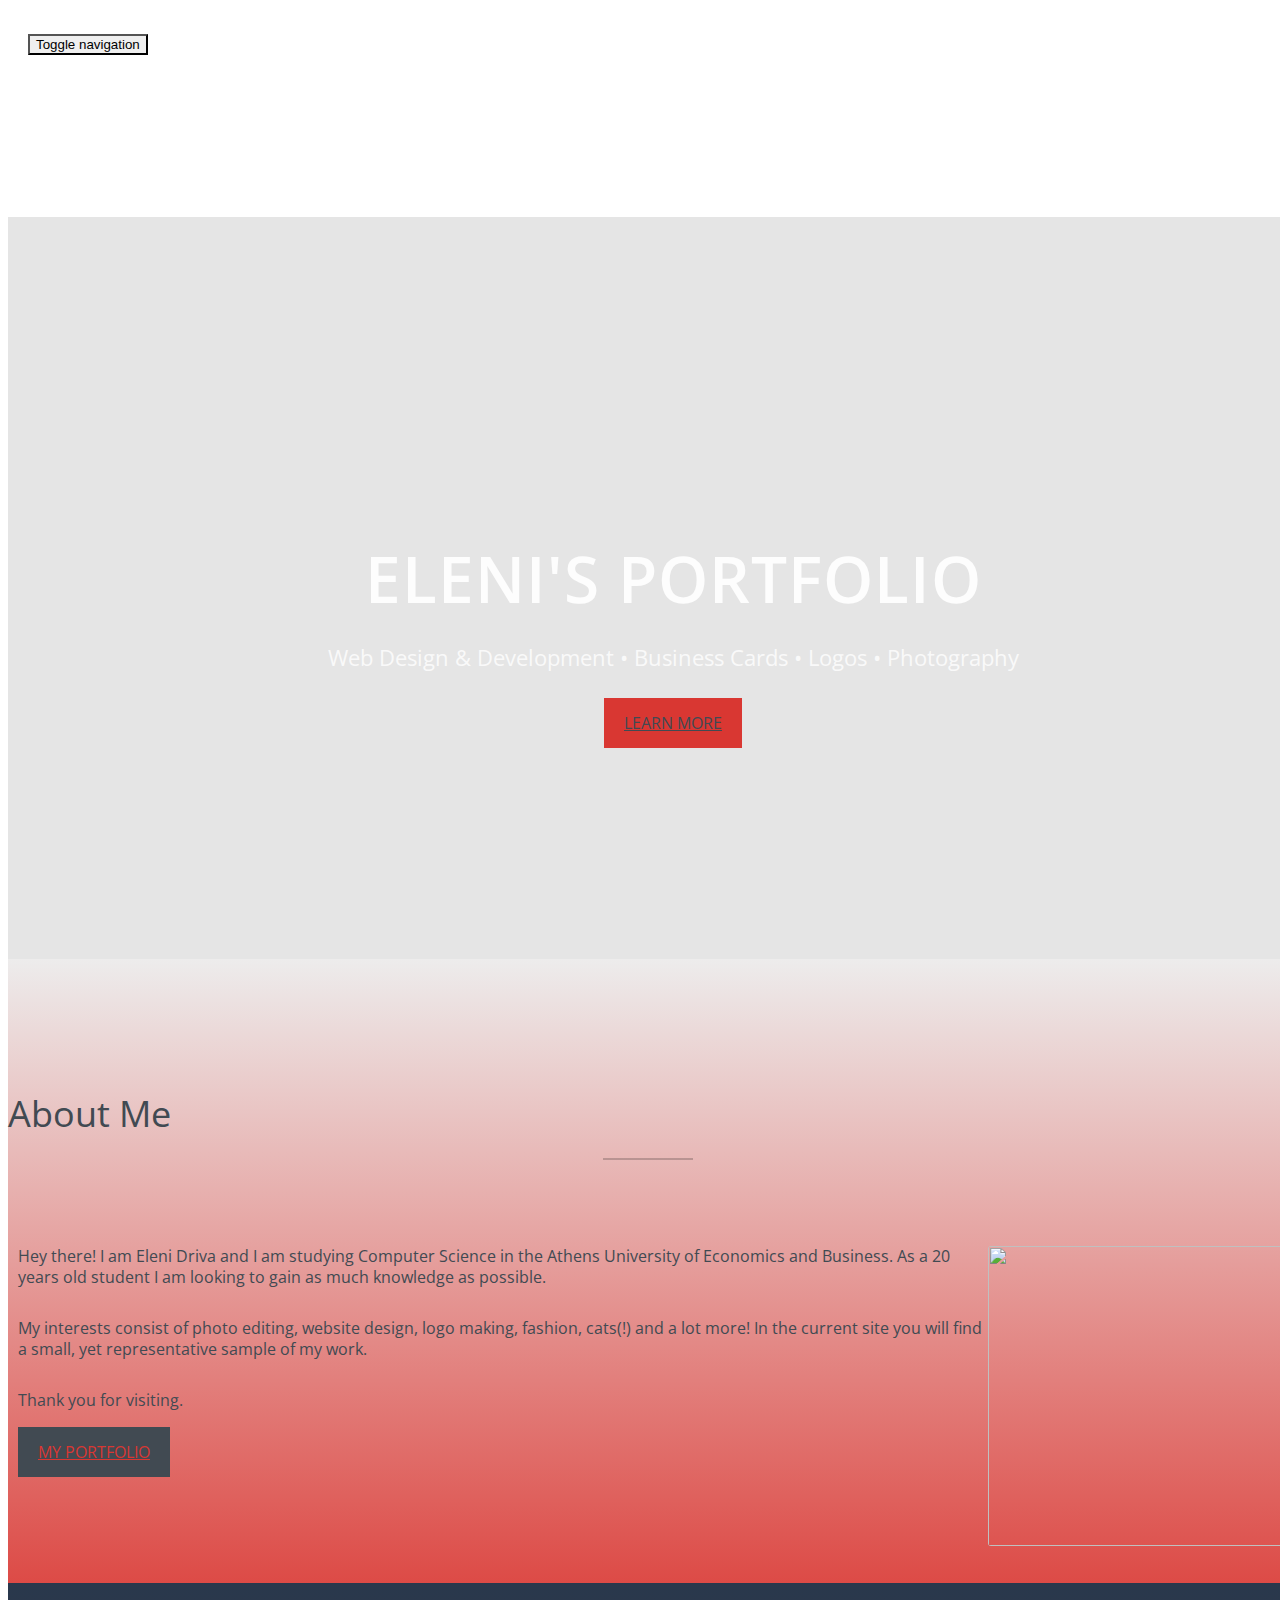
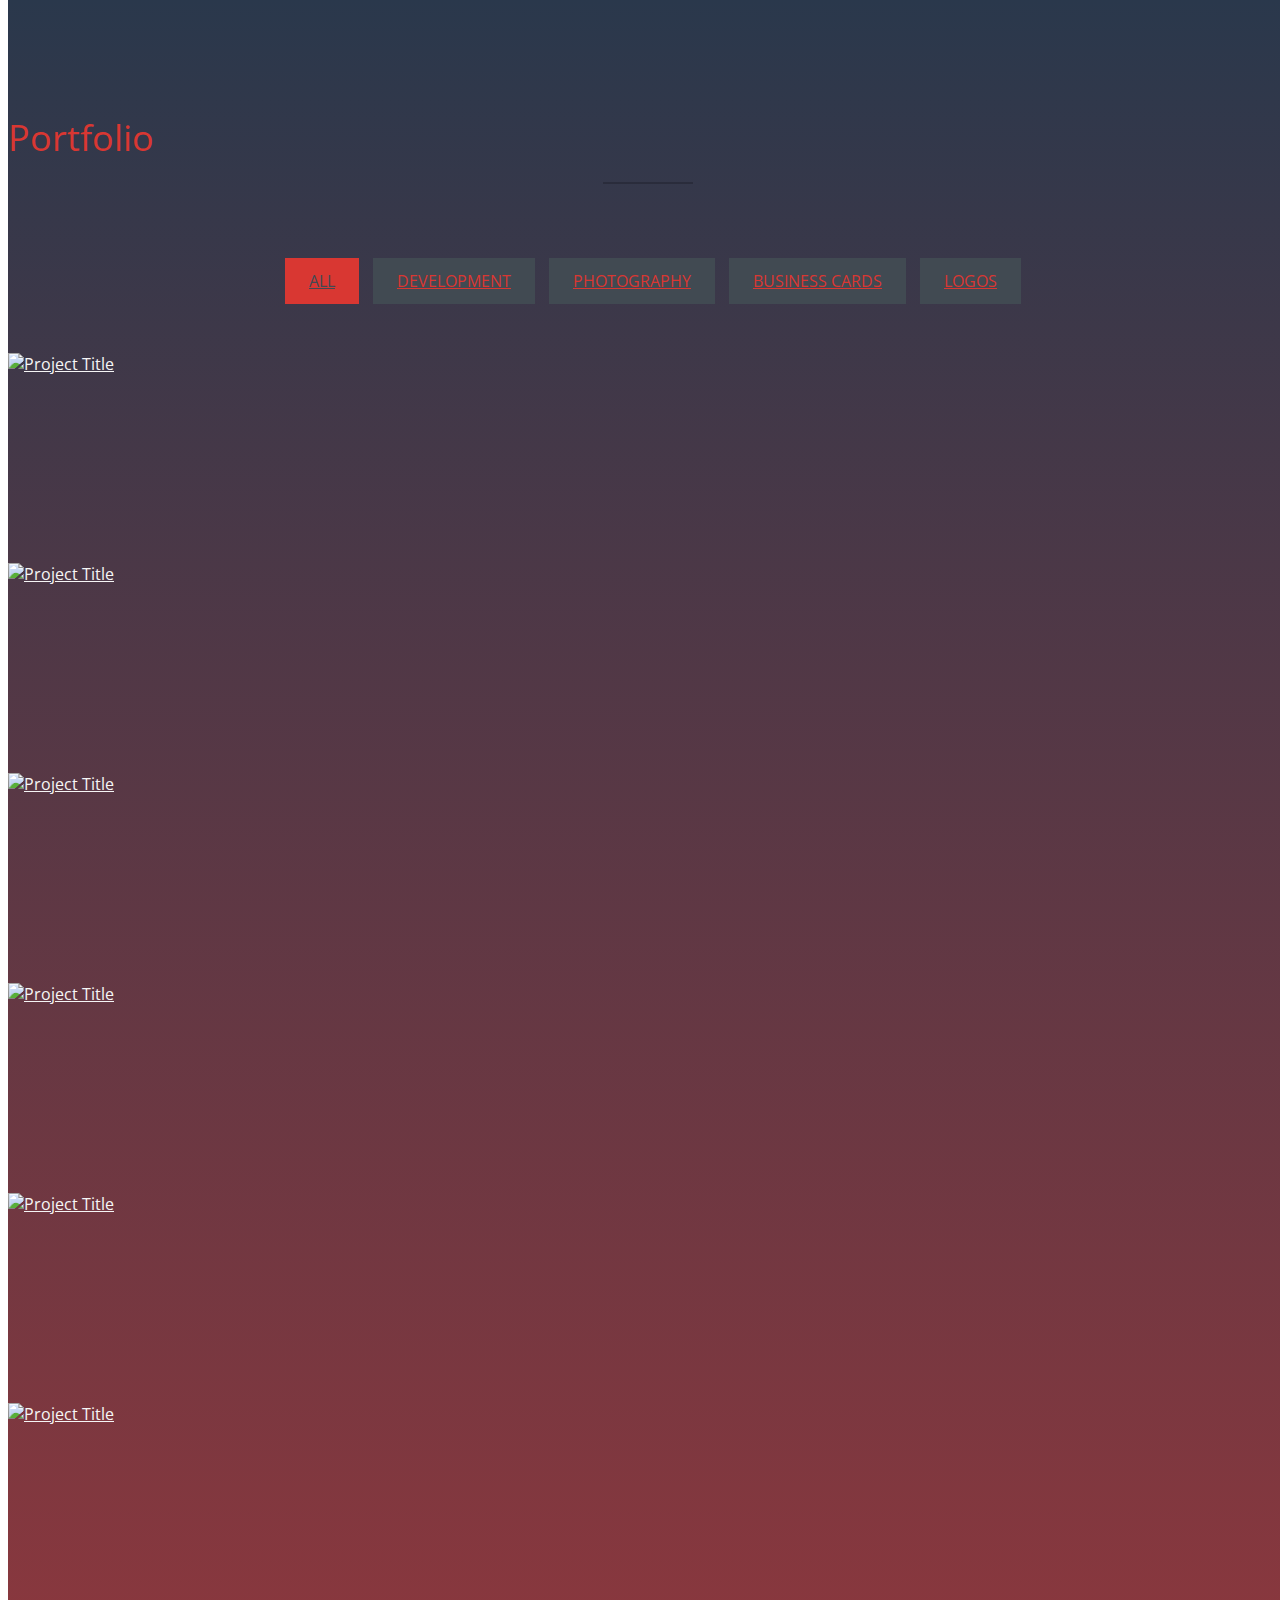
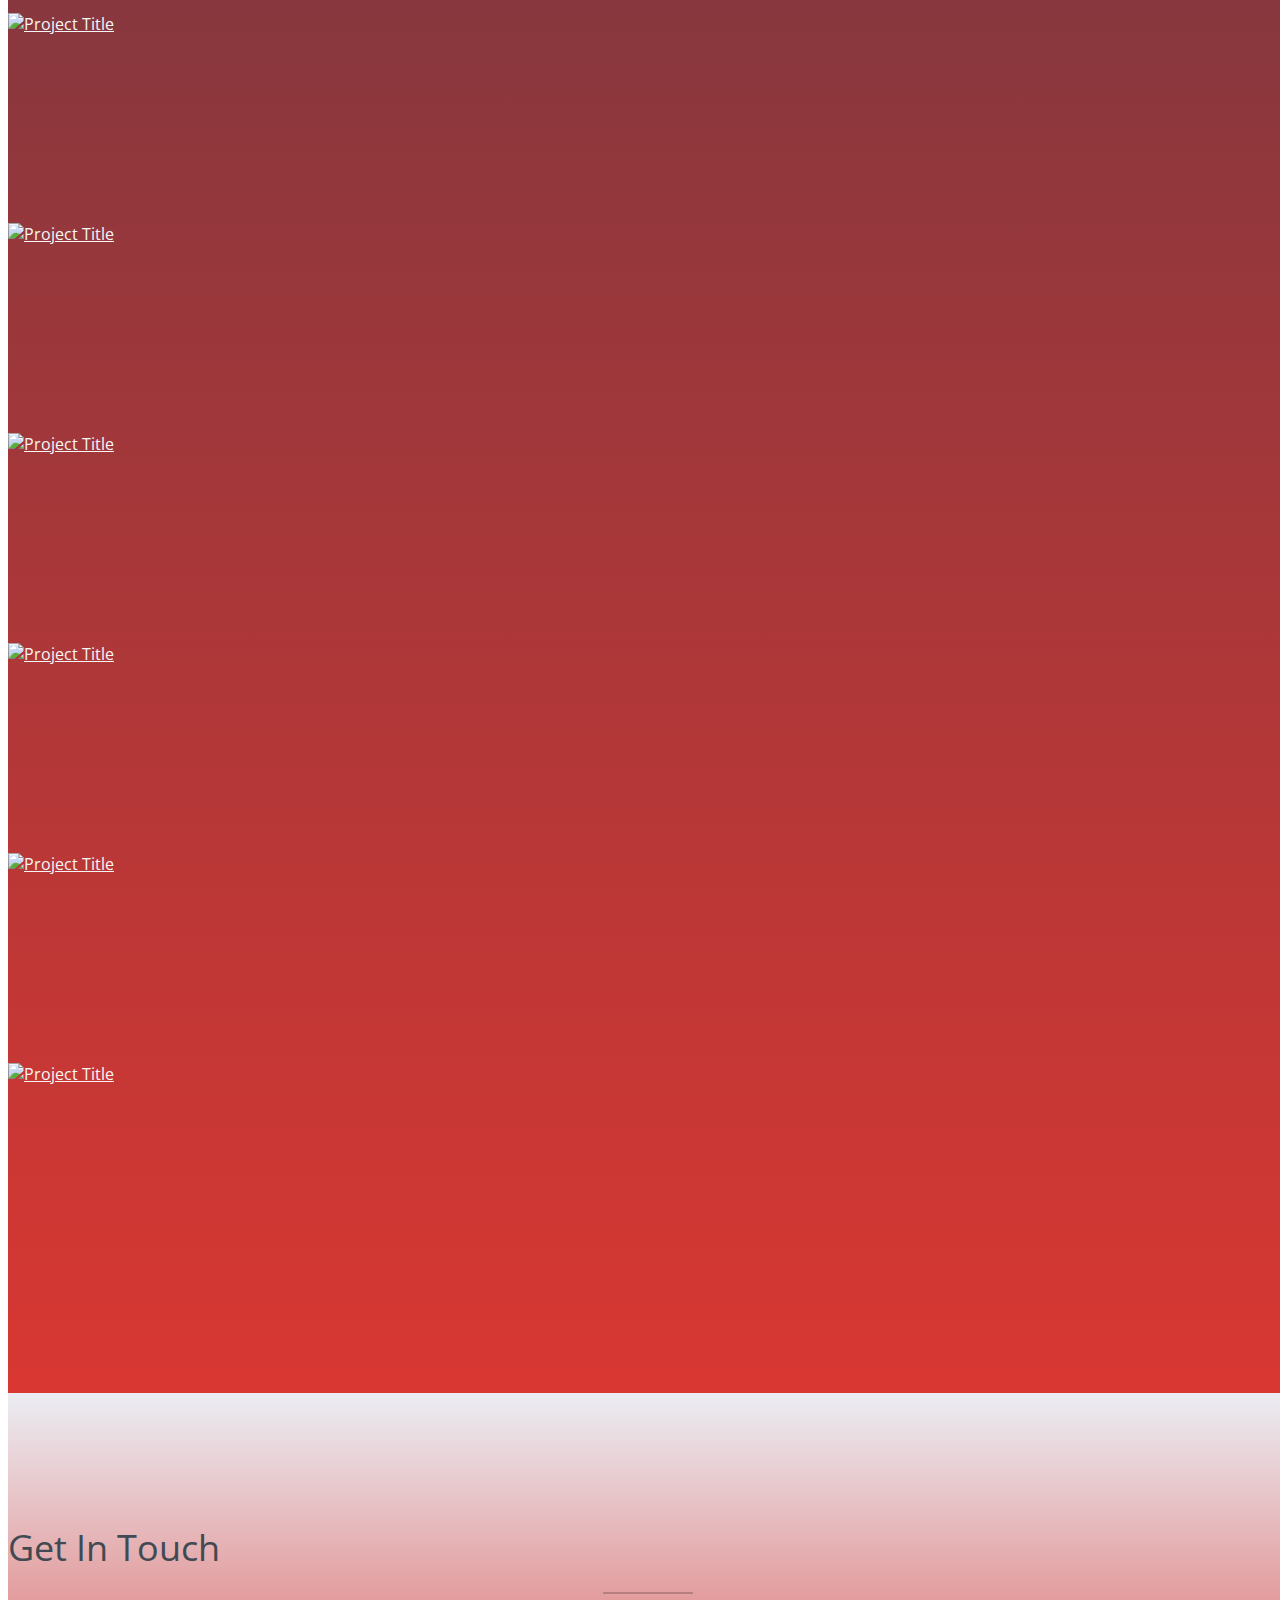
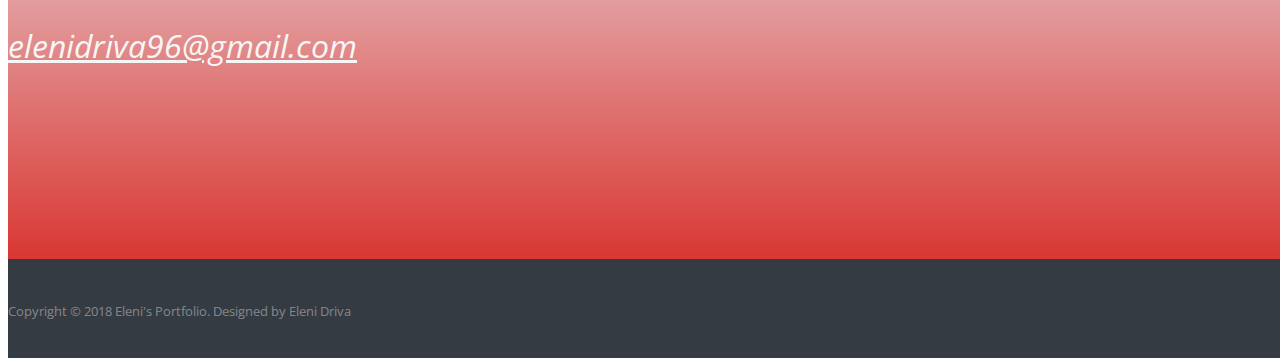
==== commit cd657354: "conan" ====
--- a/index.html
+++ b/index.html
@@ -204,11 +204,11 @@
         </div>
         <div class="col-sm-6 col-md-3 col-lg-3 web">
           <div class="portfolio-item">
-            <div class="hover-bg"> <a href="img/portfolio/12-large.jpg" title="Project Title" data-lightbox-gallery="gallery1">
-              <div class="hover-text">
-                <h4>Project Title</h4>
-              </div>
-              <img src="img/portfolio/12-small.jpg" class="img-responsive" alt="Project Title"> </a> </div>
+            <div class="hover-bg"> <a href="img/portfolio/aristesph.jpg" title="AristesCats" data-lightbox-gallery="gallery1">
+              <div class="hover-text">
+                <h4>AristesCats</h4>
+              </div>
+              <img src="img/portfolio/aristesph-small.jpg" class="img-responsive" alt="Project Title"> </a> </div>
           </div>
         </div>
       </div>
@@ -228,7 +228,7 @@
       <div class="social">
         <ul>
           <li><a href="#"><i class="fa fa-facebook"></i></a></li>
-		  <li><a href="www.linkedin.com/in/eleni-driva" target=blank><i class="fa fa-linkedin"></i></a></li>
+		  <li><a href="https://www.linkedin.com/in/eleni-driva/" target=blank><i class="fa fa-linkedin"></i></a></li>
         </ul>
       </div>
 </div>
--- a/css/style.css
+++ b/css/style.css
@@ -405,7 +405,7 @@
 color: #2c3e50;
 }
 #contact .social {
-	margin-top: 80px;
+	margin-top: 20px;
 }
 #contact .social ul li {
 	display: inline-block;
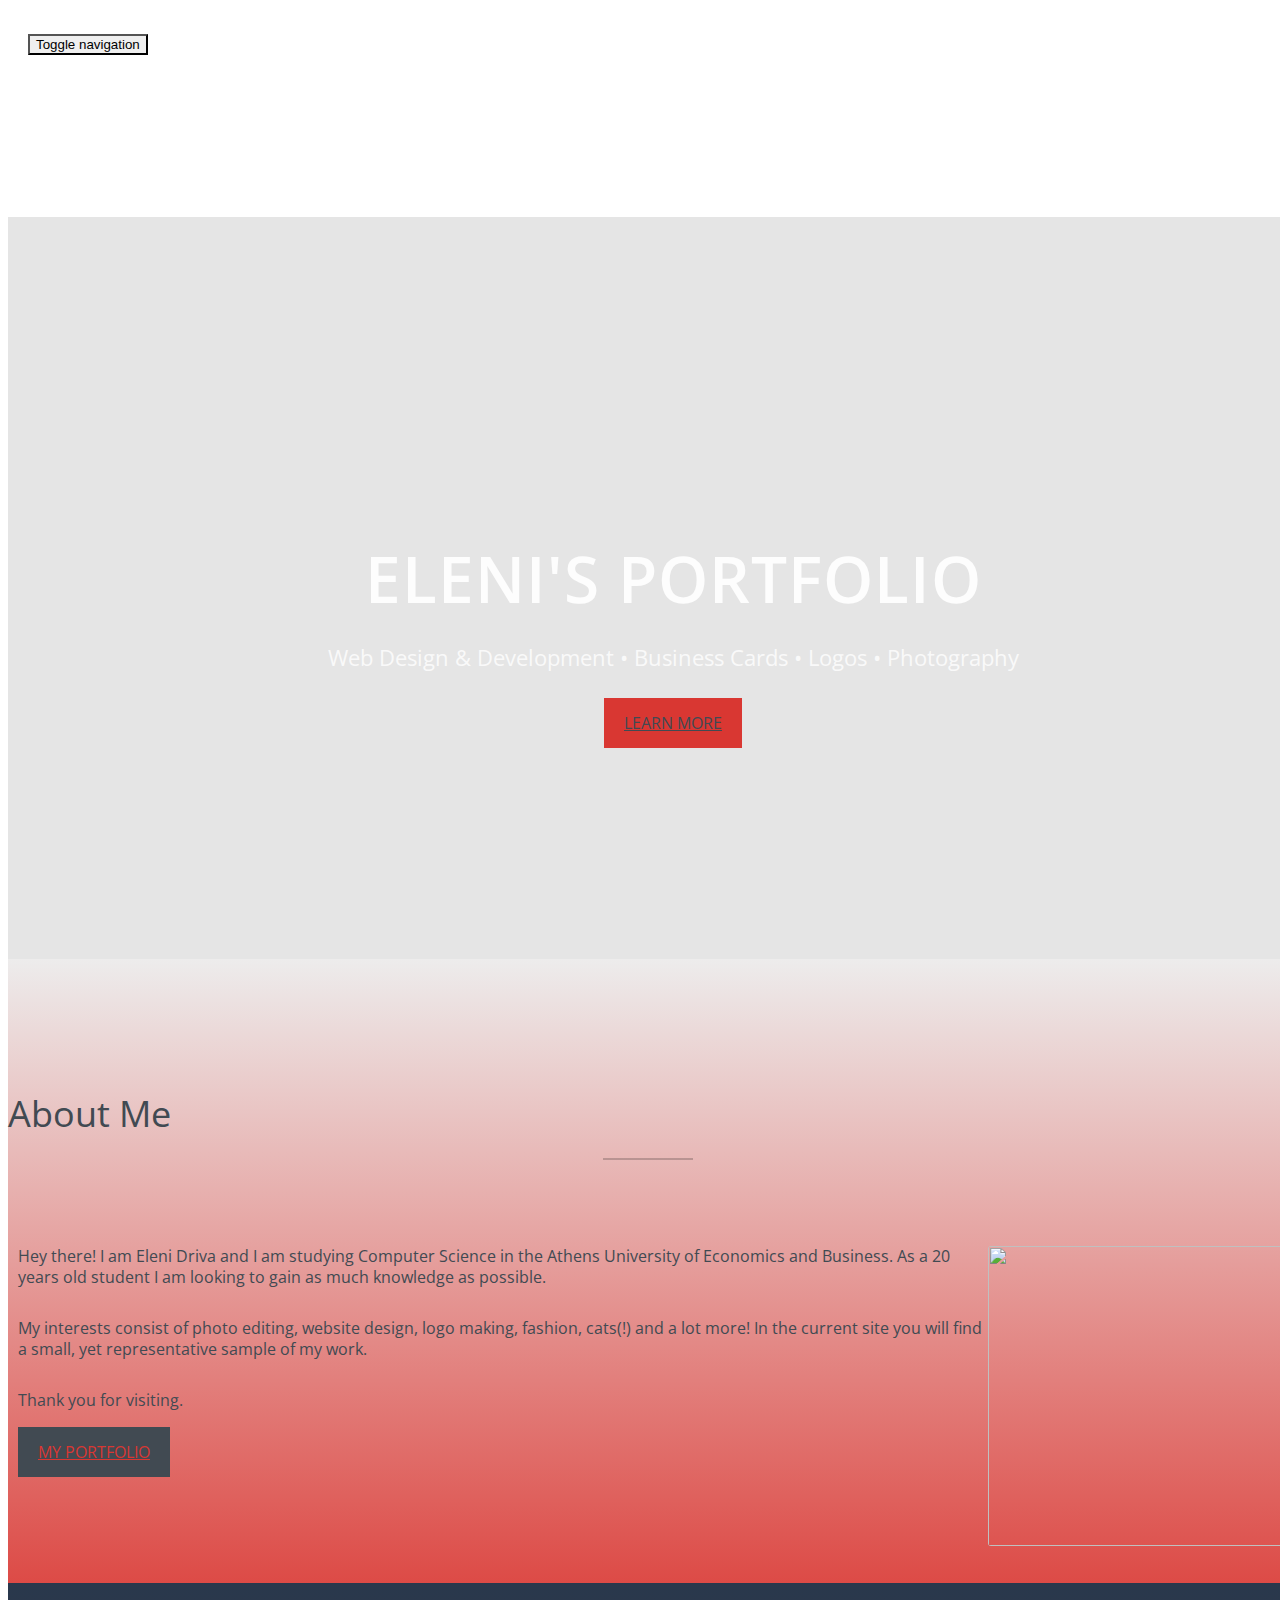
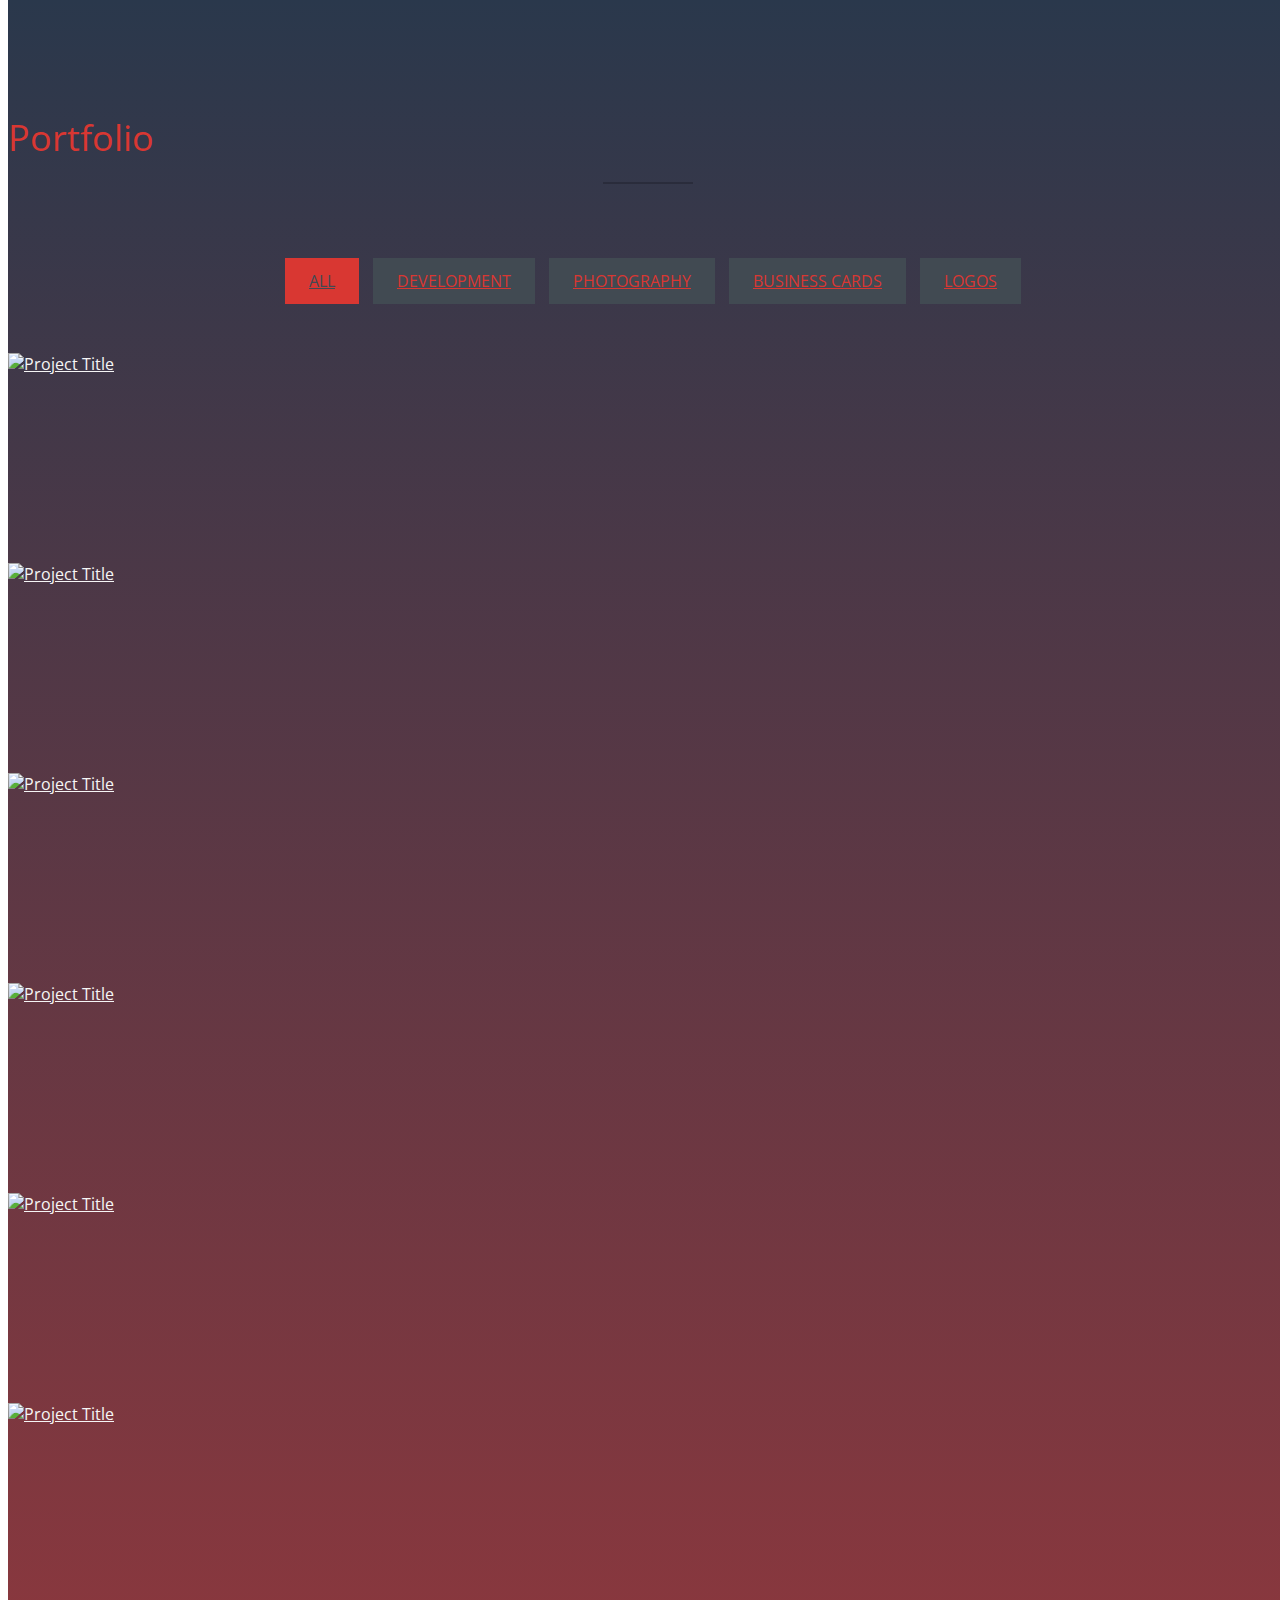
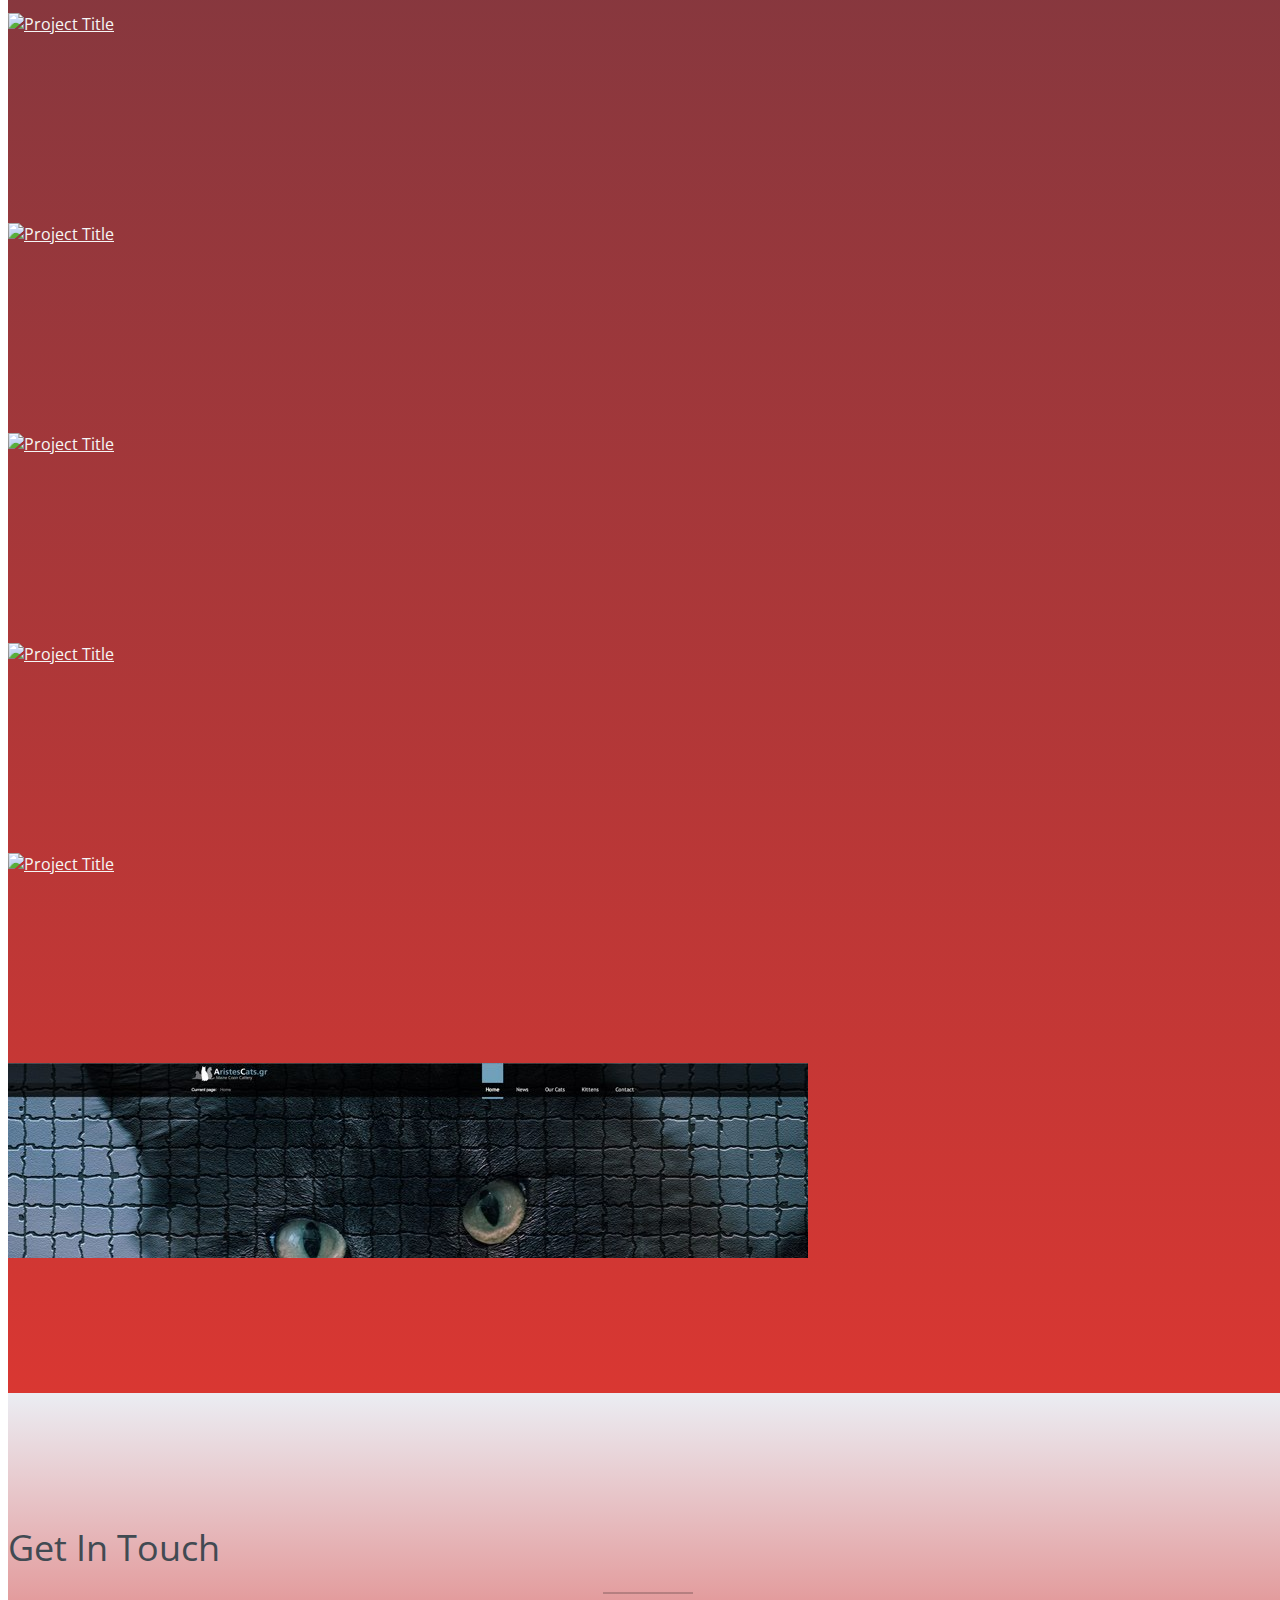
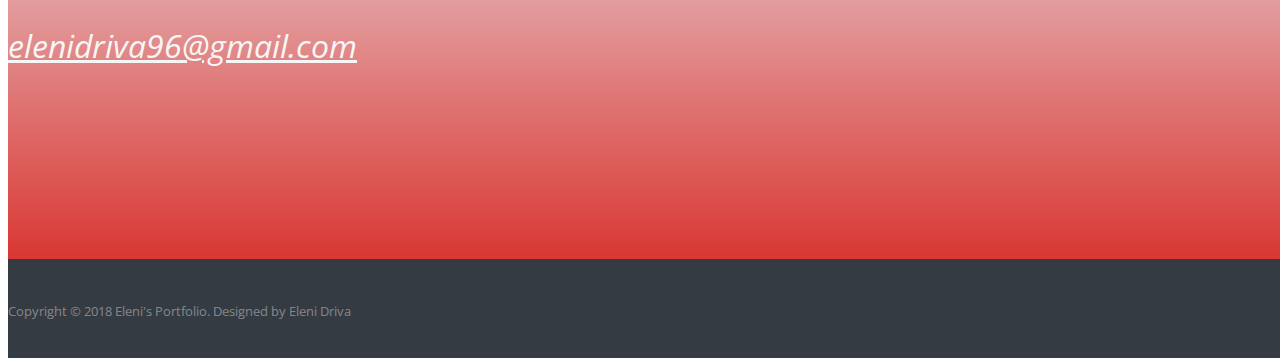
==== commit 5e90c900: "c" ====
--- a/index.html
+++ b/index.html
@@ -208,7 +208,7 @@
               <div class="hover-text">
                 <h4>AristesCats</h4>
               </div>
-              <img src="img/portfolio/aristesph-small.jpg" class="img-responsive" alt="Project Title"> </a> </div>
+              <img src="img/portfolio/aristesph.jpg" class="img-responsive" alt="Project Title"> </a> </div>
           </div>
         </div>
       </div>
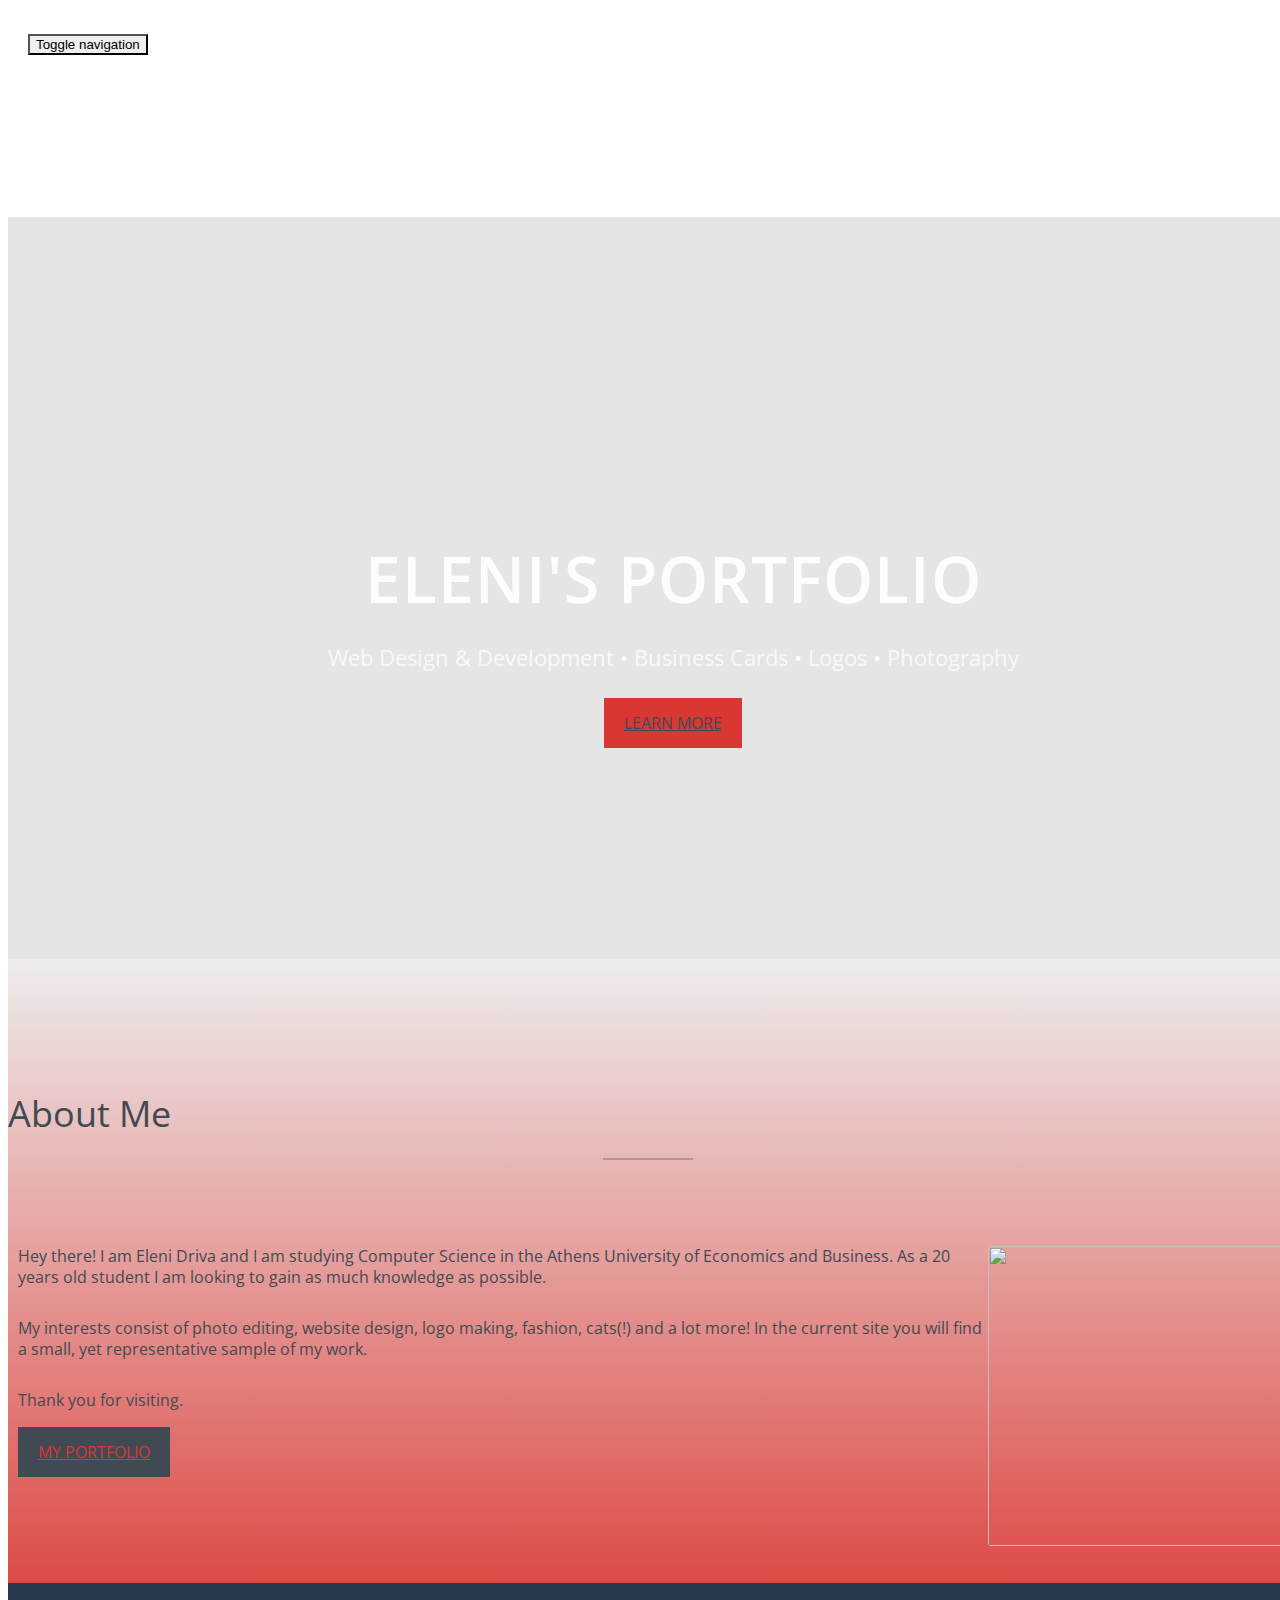
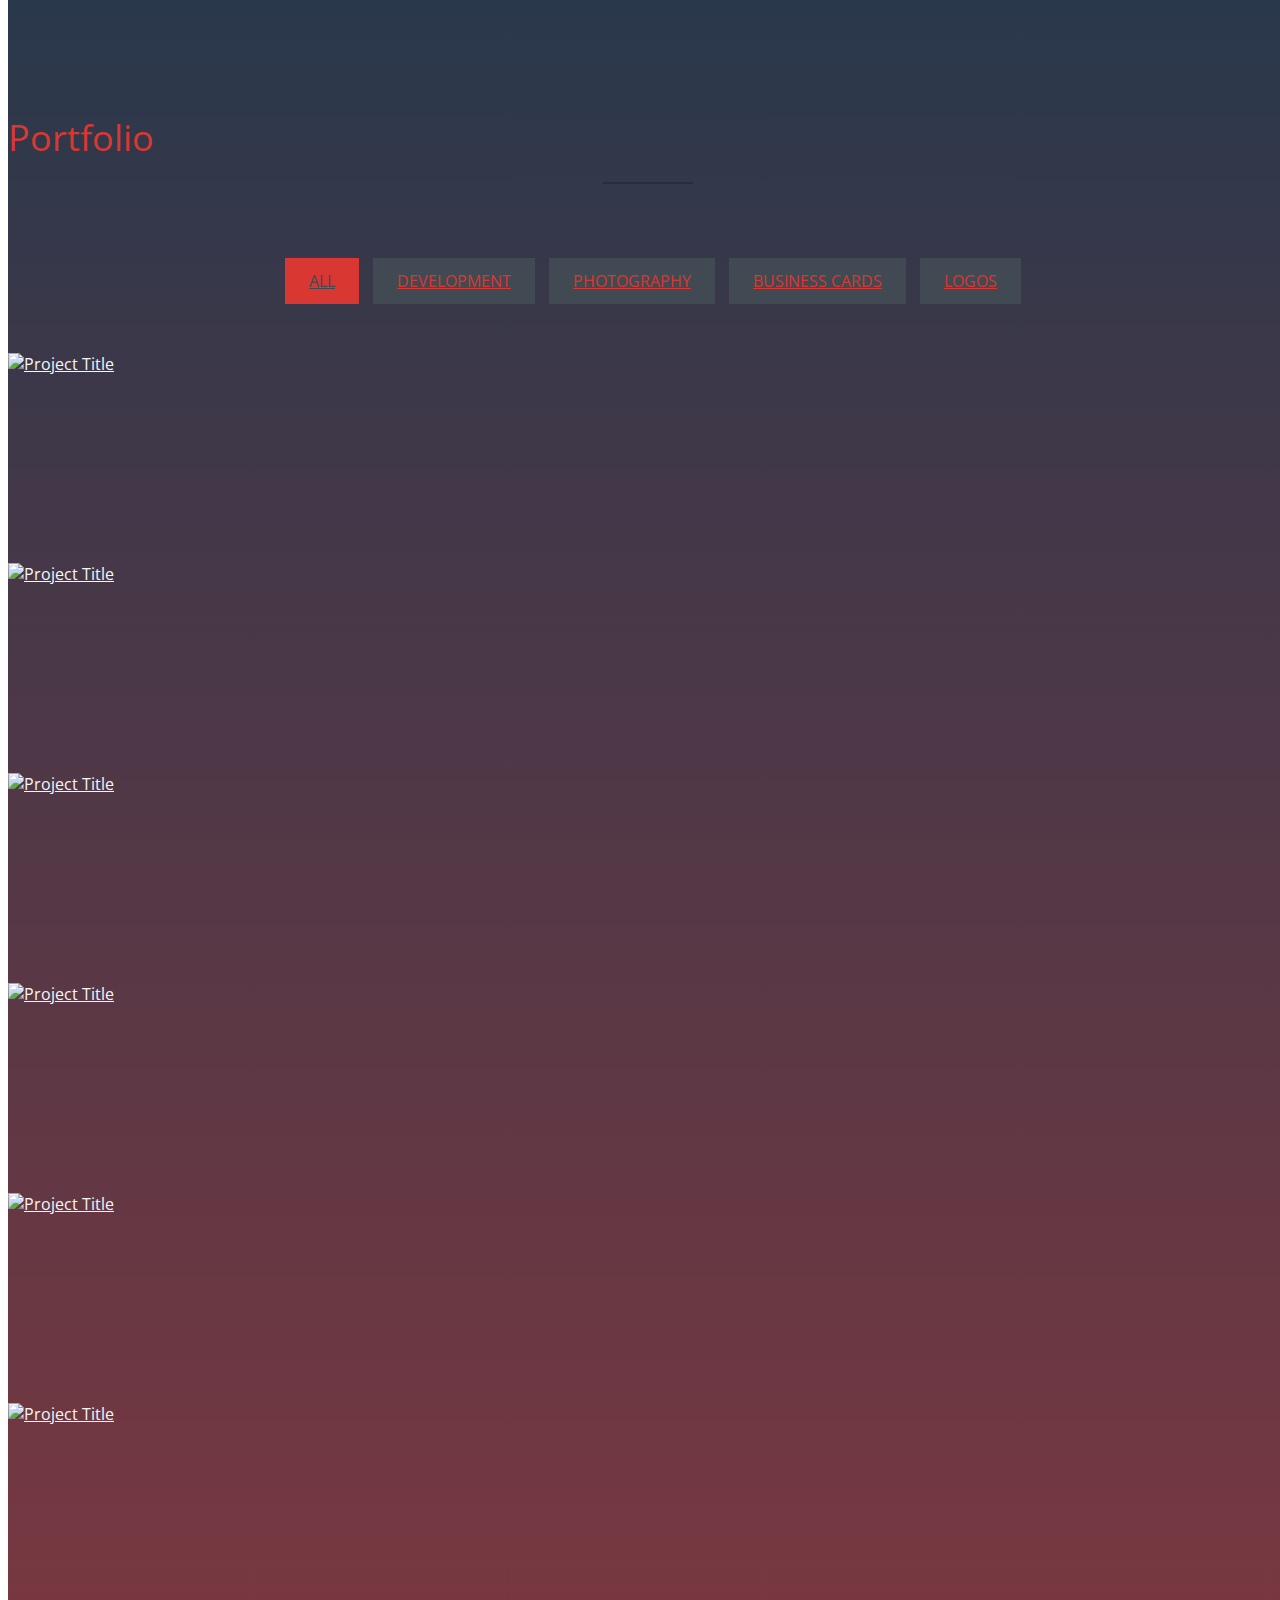
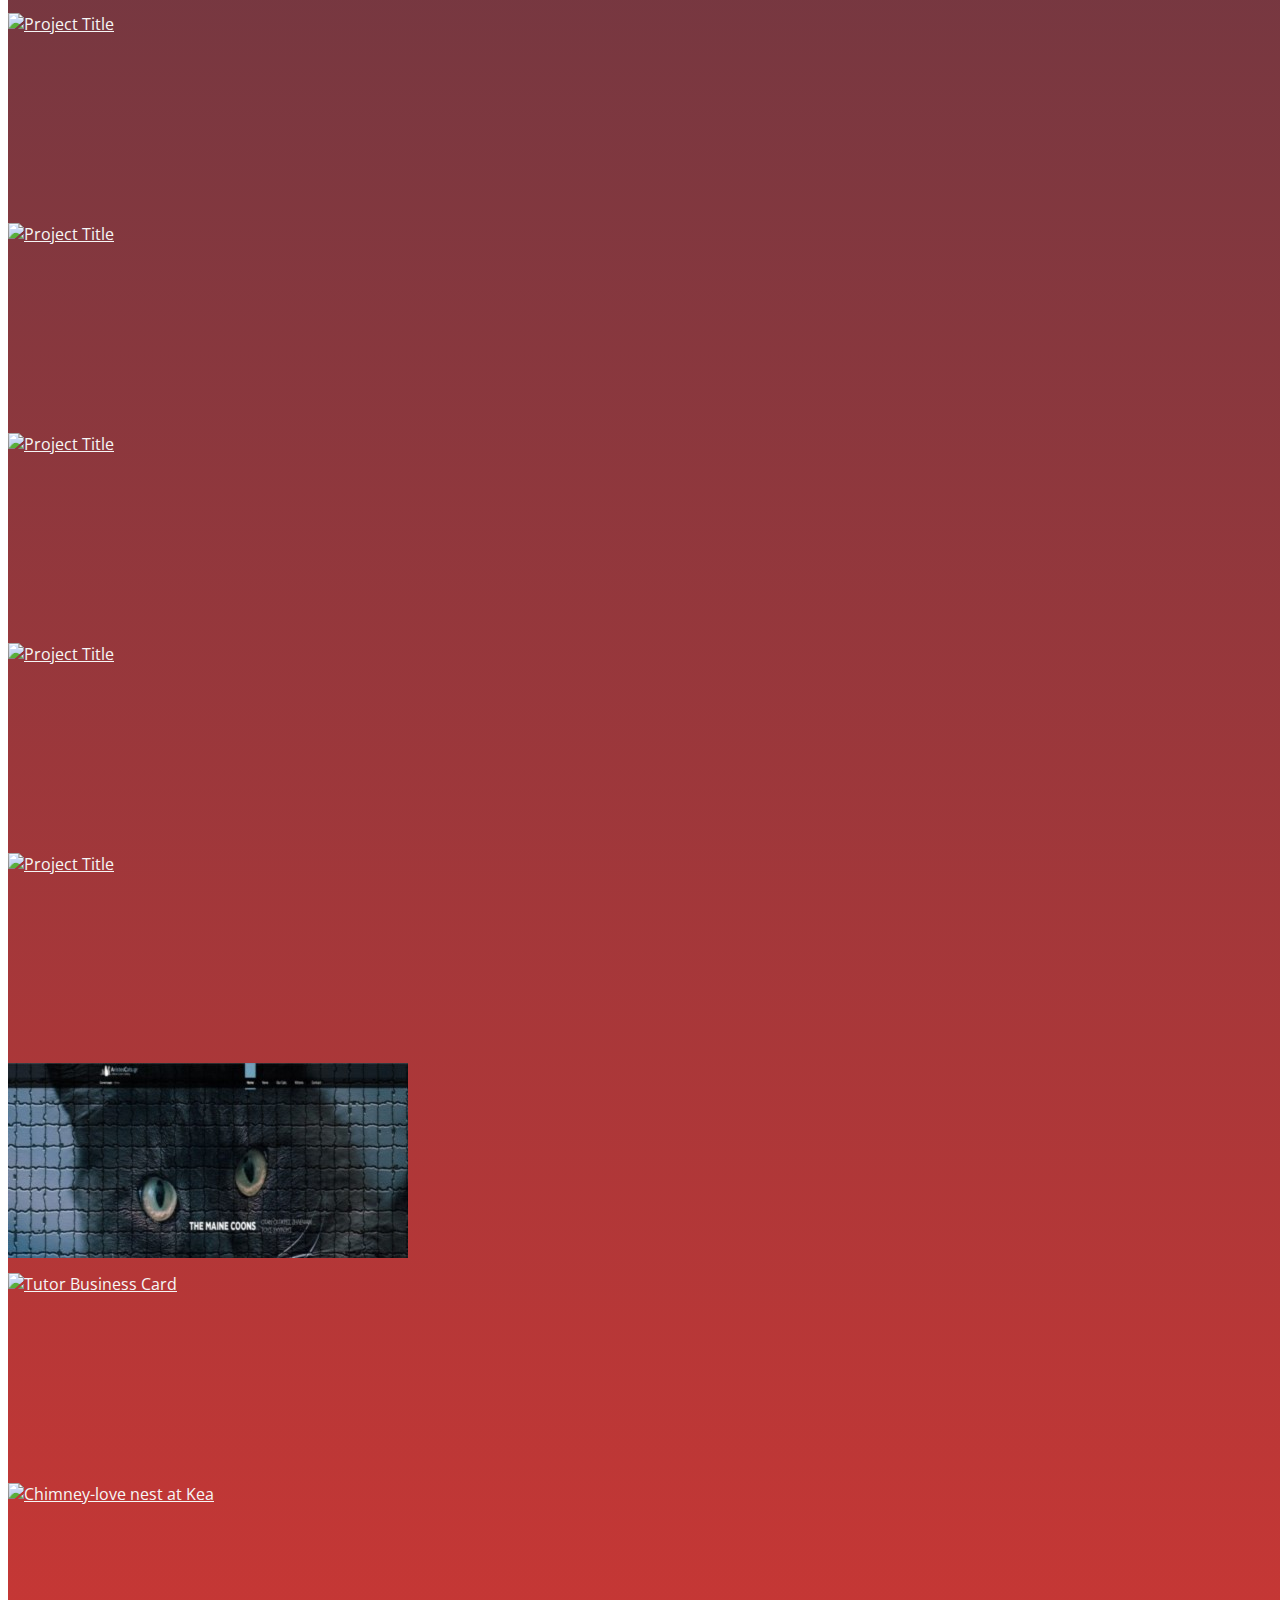
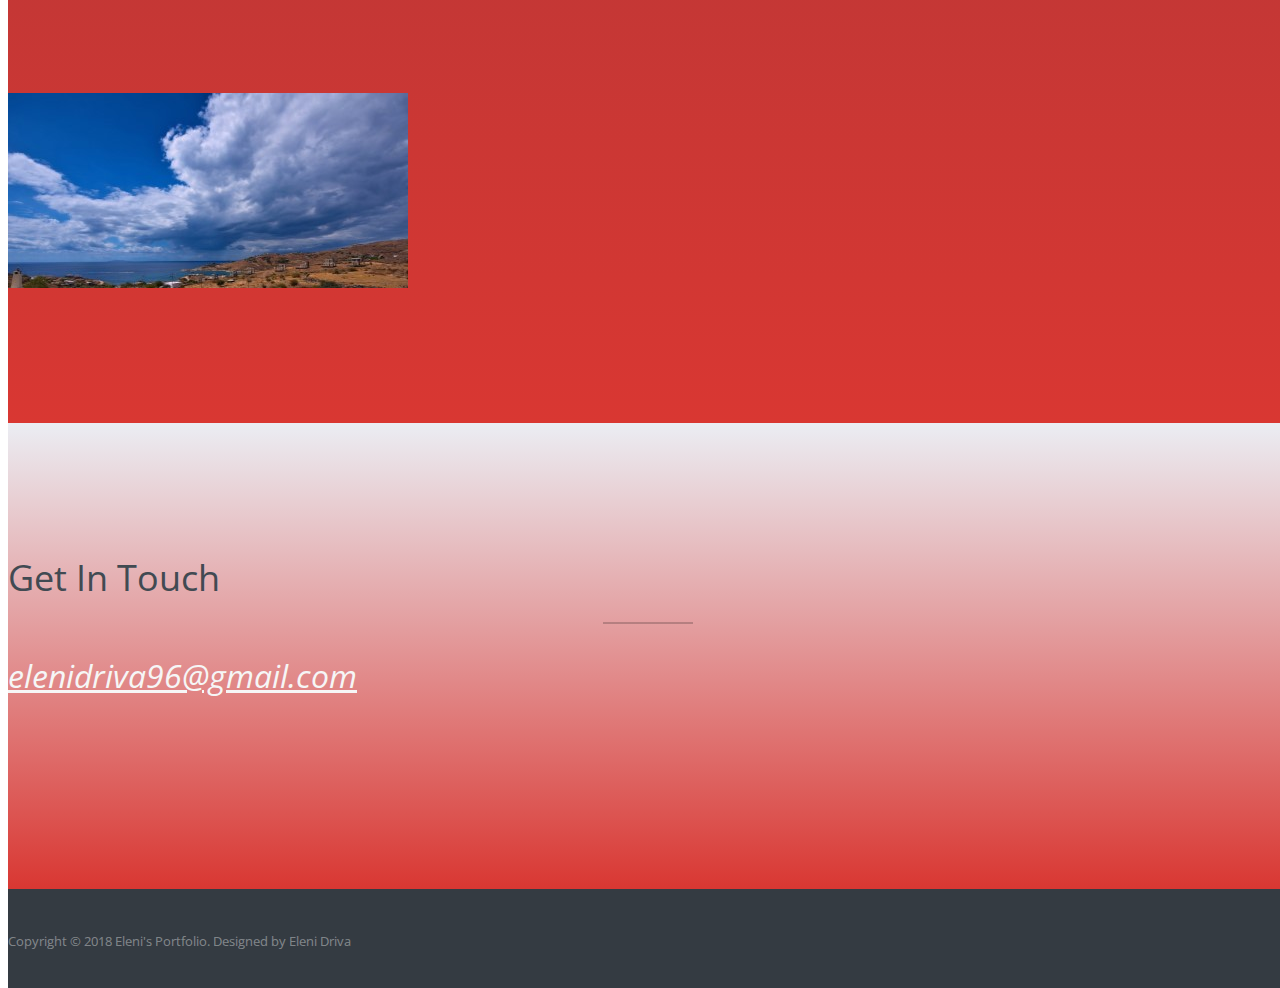
==== commit cccb975a: "light changes" ====
--- a/index.html
+++ b/index.html
@@ -208,9 +208,36 @@
               <div class="hover-text">
                 <h4>AristesCats</h4>
               </div>
-              <img src="img/portfolio/aristesph.jpg" class="img-responsive" alt="Project Title"> </a> </div>
-          </div>
-        </div>
+              <img src="img/portfolio/aristesph-small.jpg" class="img-responsive" alt="Project Title"> </a> </div>
+          </div>
+        </div>
+	    <div class="col-sm-6 col-md-3 col-lg-3 card">
+          <div class="portfolio-item">
+            <div class="hover-bg"> <a href="img/portfolio/tutorbusiness.png" title="Tutor Business Card" data-lightbox-gallery="gallery1">
+              <div class="hover-text">
+                <h4>Tutor Business Card</h4>
+              </div>
+              <img src="img/portfolio/tutorbusiness-small.png" class="img-responsive" alt="Tutor Business Card"> </a> </div>
+          </div>
+        </div>
+		<div class="col-sm-6 col-md-3 col-lg-3 photography">
+          <div class="portfolio-item">
+            <div class="hover-bg"> <a href="img/portfolio/keabirds.jpg" title="Chimney-love nest at Kea" data-lightbox-gallery="gallery1">
+              <div class="hover-text">
+                <h4>Chimney-love nest at Kea</h4>
+              </div>
+              <img src="img/portfolio/keabirds-small.jpg" class="img-responsive" alt="Chimney-love nest at Kea"> </a> </div>
+          </div>
+        </div>
+		<div class="col-sm-6 col-md-3 col-lg-3 photography">
+          <div class="portfolio-item">
+            <div class="hover-bg"> <a href="img/portfolio/keasky.jpg" title="Beautiful view at Kea" data-lightbox-gallery="gallery1">
+              <div class="hover-text">
+                <h4>Beautiful view at Kea</h4>
+              </div>
+              <img src="img/portfolio/keasky-small.jpg" class="img-responsive" alt="Beautiful view at Kea"> </a> </div>
+          </div>
+        </div>		
       </div>
     </div>
   </div>
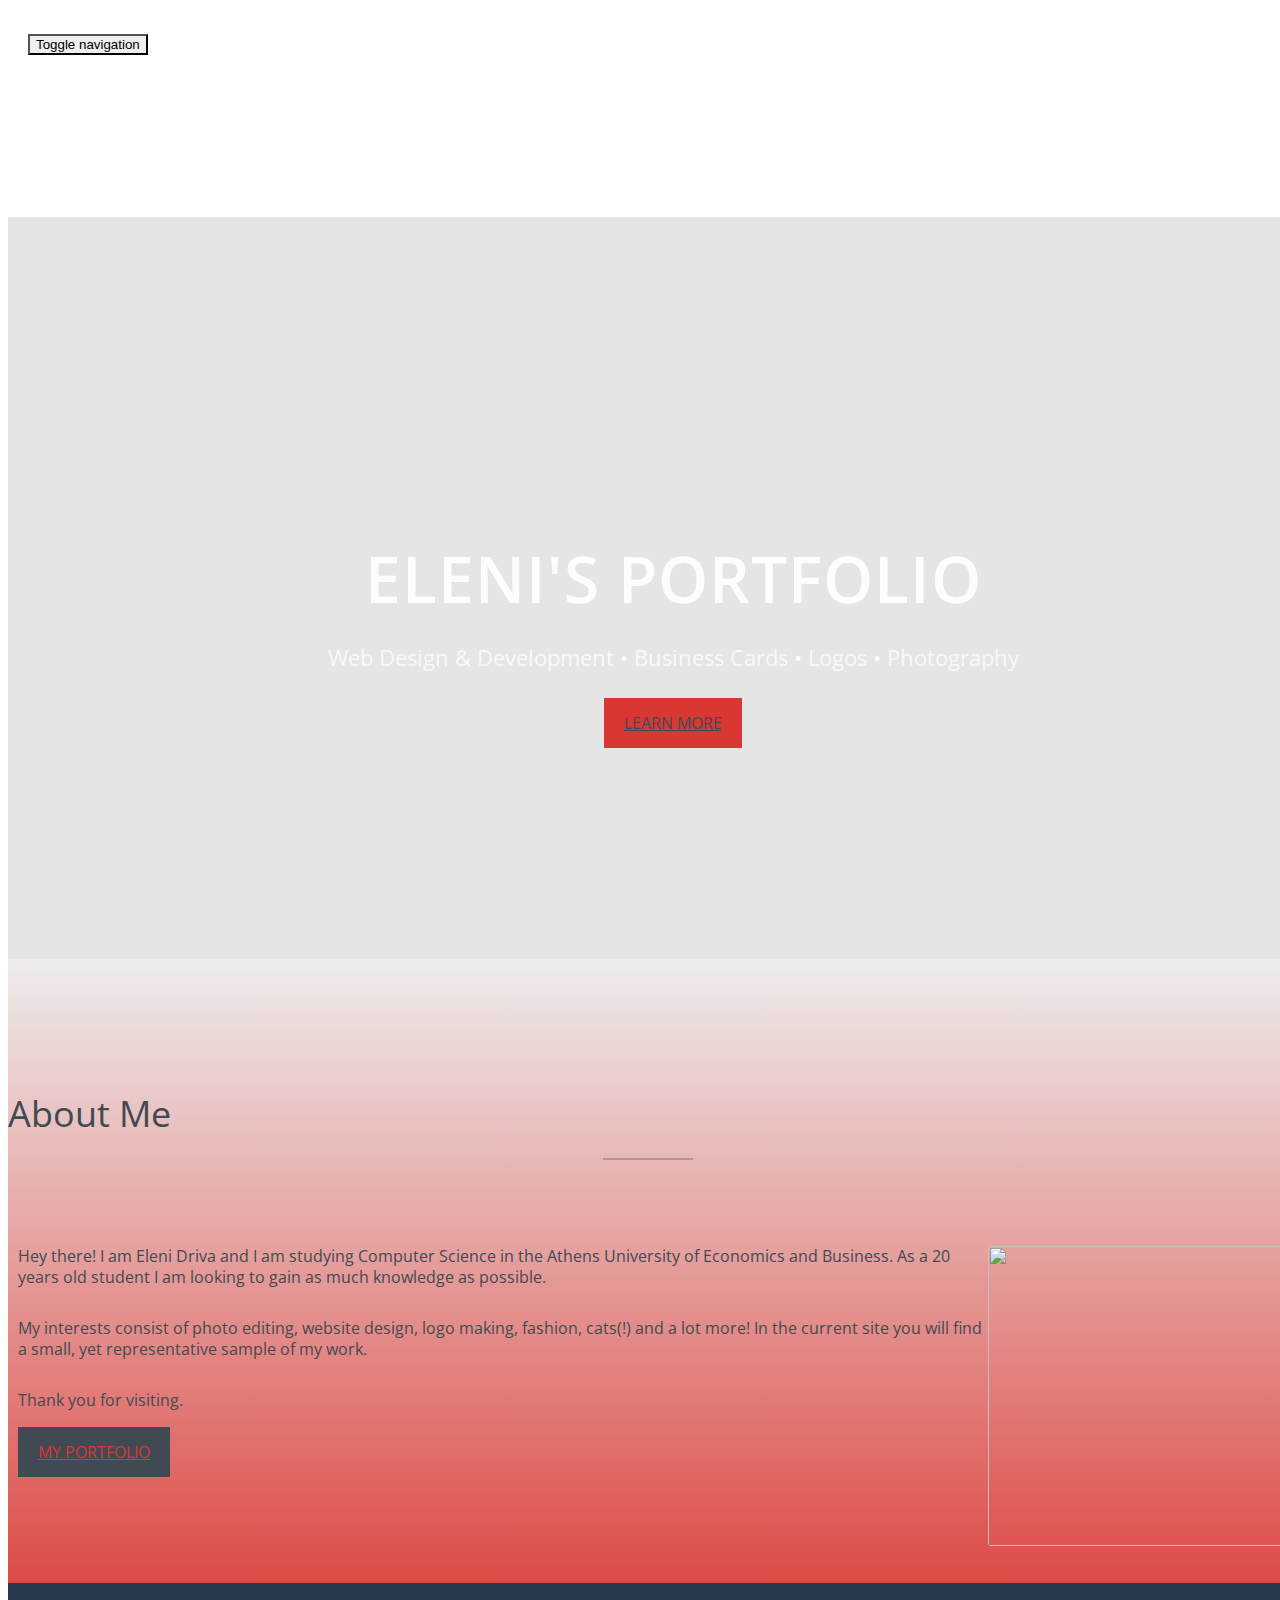
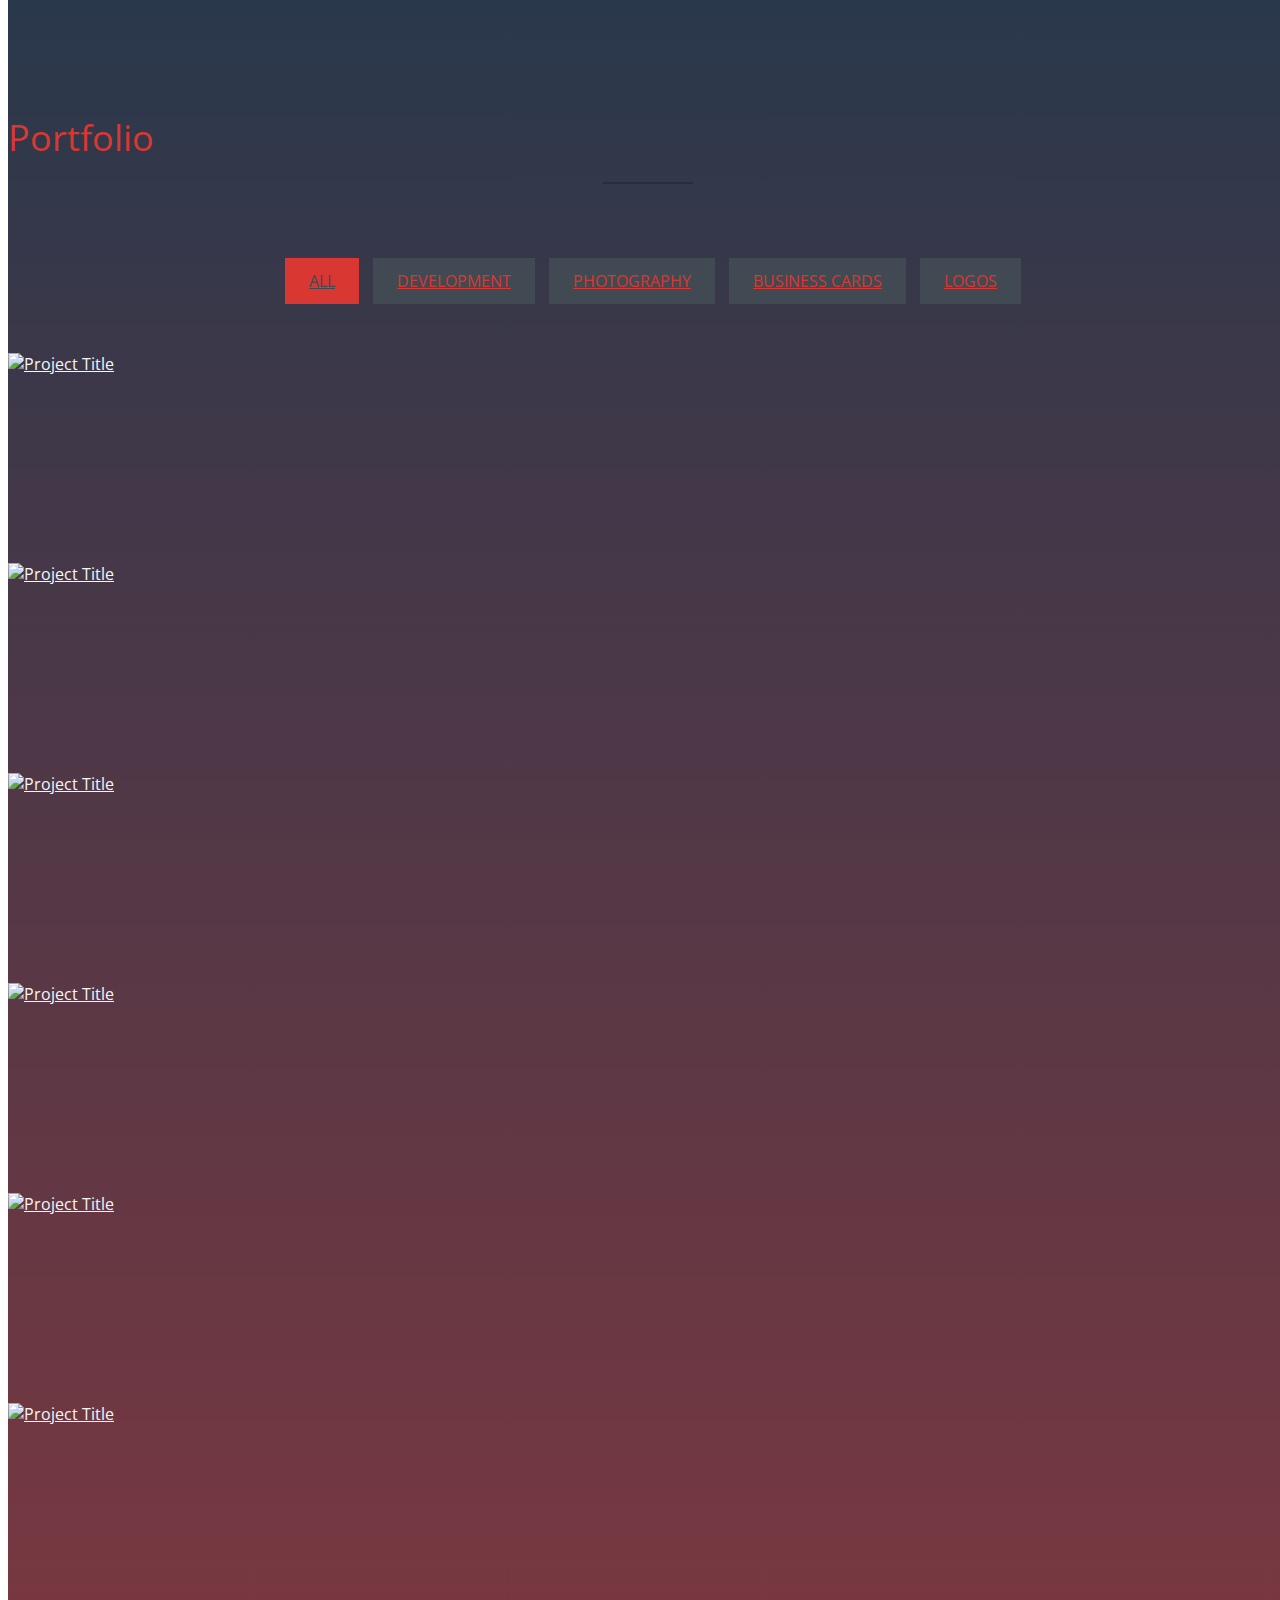
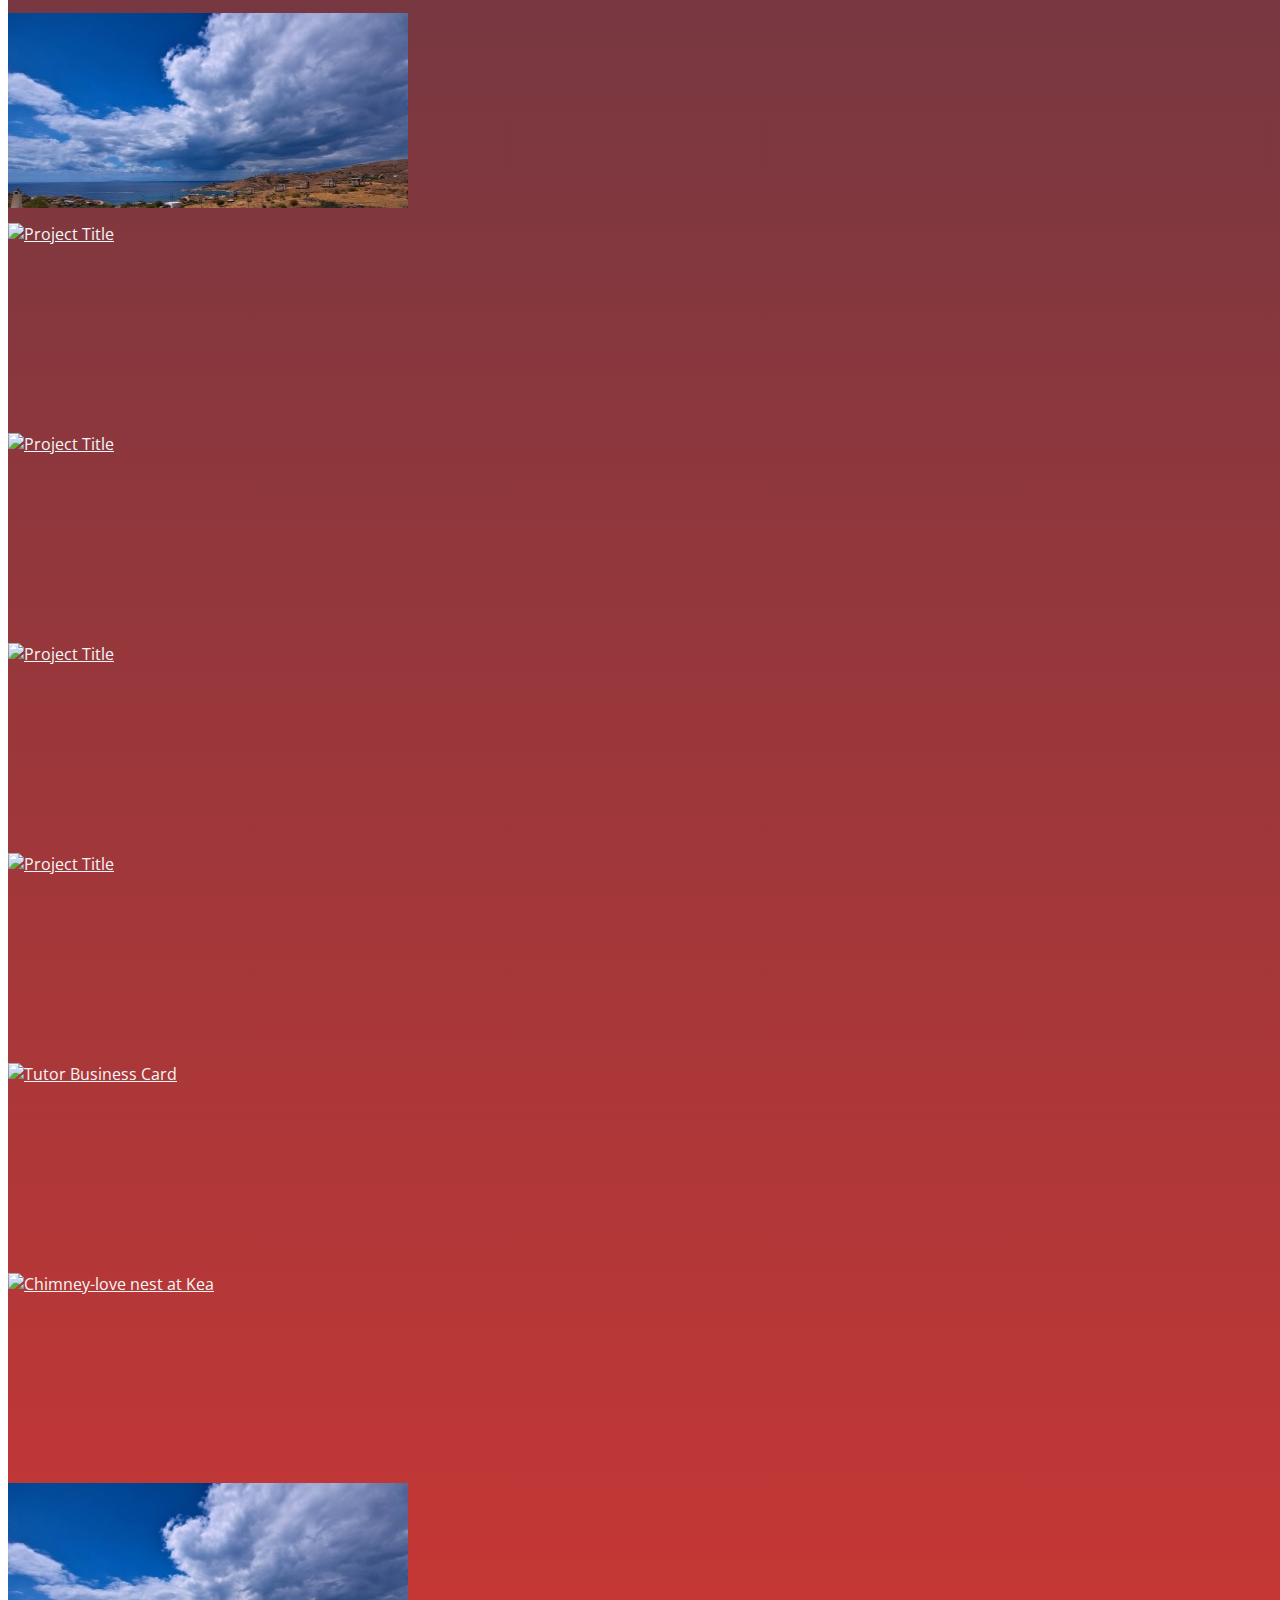
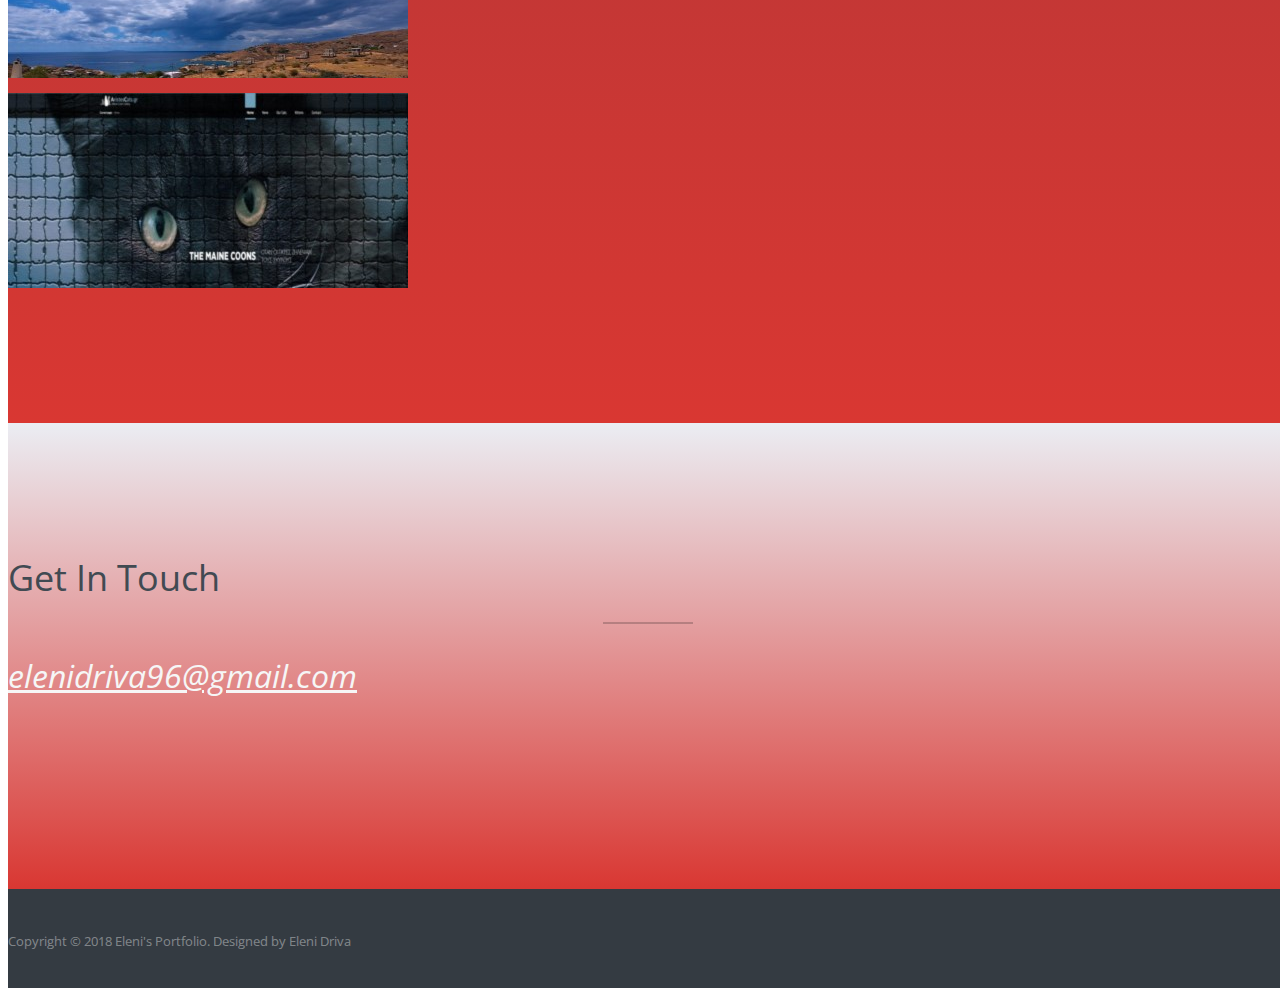
==== commit 29ae8129: "c" ====
--- a/index.html
+++ b/index.html
@@ -158,12 +158,12 @@
           </div>
         </div>
         <div class="col-sm-6 col-md-3 col-lg-3 card">
-          <div class="portfolio-item">
-            <div class="hover-bg"> <a href="img/portfolio/math2-large.png" title="Business Card for Maths Tutor" data-lightbox-gallery="gallery1">
-              <div class="hover-text">
-                <h4>Business Card for Maths Tutor</h4>
-              </div>
-              <img src="img/portfolio/math2-small.png" class="img-responsive" alt="Project Title"> </a> </div>
+		  <div class="portfolio-item">
+            <div class="hover-bg"> <a href="img/portfolio/keasky.jpg" title="Beautiful view at Kea" data-lightbox-gallery="gallery1">
+              <div class="hover-text">
+                <h4>Beautiful view at Kea</h4>
+              </div>
+              <img src="img/portfolio/keasky-small.jpg" class="img-responsive" alt="Beautiful view at Kea"> </a> </div>
           </div>
         </div>
         <div class="col-sm-6 col-md-3 col-lg-3 photography">
@@ -179,7 +179,7 @@
           <div class="portfolio-item">
             <div class="hover-bg"> <a href="img/portfolio/aristescats.png" title="AristesCats Logo" data-lightbox-gallery="gallery1">
               <div class="hover-text">
-                <h4>Project Title</h4>
+                <h4>AristesCats Logo</h4>
               </div>
               <img src="img/portfolio/aristescats.png" class="img-responsive" alt="Project Title"> </a> </div>
           </div>
@@ -202,6 +202,33 @@
               <img src="img/portfolio/ams4-small.jpg" class="img-responsive" alt="Project Title"> </a> </div>
           </div>
         </div>
+	    <div class="col-sm-6 col-md-3 col-lg-3 card">
+          <div class="portfolio-item">
+            <div class="hover-bg"> <a href="img/portfolio/tutorbusiness.png" title="Tutor Business Card" data-lightbox-gallery="gallery1">
+              <div class="hover-text">
+                <h4>Tutor Business Card</h4>
+              </div>
+              <img src="img/portfolio/tutorbusiness-small.png" class="img-responsive" alt="Tutor Business Card"> </a> </div>
+          </div>
+        </div>
+		<div class="col-sm-6 col-md-3 col-lg-3 photography">
+          <div class="portfolio-item">
+            <div class="hover-bg"> <a href="img/portfolio/keabirds.jpg" title="Chimney-love nest at Kea" data-lightbox-gallery="gallery1">
+              <div class="hover-text">
+                <h4>Chimney-love nest at Kea</h4>
+              </div>
+              <img src="img/portfolio/keabirds-small.jpg" class="img-responsive" alt="Chimney-love nest at Kea"> </a> </div>
+          </div>
+        </div>
+		<div class="col-sm-6 col-md-3 col-lg-3 photography">
+          <div class="portfolio-item">
+            <div class="hover-bg"> <a href="img/portfolio/keasky.jpg" title="Beautiful view at Kea" data-lightbox-gallery="gallery1">
+              <div class="hover-text">
+                <h4>Beautiful view at Kea</h4>
+              </div>
+              <img src="img/portfolio/keasky-small.jpg" class="img-responsive" alt="Beautiful view at Kea"> </a> </div>
+          </div>
+        </div>
         <div class="col-sm-6 col-md-3 col-lg-3 web">
           <div class="portfolio-item">
             <div class="hover-bg"> <a href="img/portfolio/aristesph.jpg" title="AristesCats" data-lightbox-gallery="gallery1">
@@ -209,33 +236,6 @@
                 <h4>AristesCats</h4>
               </div>
               <img src="img/portfolio/aristesph-small.jpg" class="img-responsive" alt="Project Title"> </a> </div>
-          </div>
-        </div>
-	    <div class="col-sm-6 col-md-3 col-lg-3 card">
-          <div class="portfolio-item">
-            <div class="hover-bg"> <a href="img/portfolio/tutorbusiness.png" title="Tutor Business Card" data-lightbox-gallery="gallery1">
-              <div class="hover-text">
-                <h4>Tutor Business Card</h4>
-              </div>
-              <img src="img/portfolio/tutorbusiness-small.png" class="img-responsive" alt="Tutor Business Card"> </a> </div>
-          </div>
-        </div>
-		<div class="col-sm-6 col-md-3 col-lg-3 photography">
-          <div class="portfolio-item">
-            <div class="hover-bg"> <a href="img/portfolio/keabirds.jpg" title="Chimney-love nest at Kea" data-lightbox-gallery="gallery1">
-              <div class="hover-text">
-                <h4>Chimney-love nest at Kea</h4>
-              </div>
-              <img src="img/portfolio/keabirds-small.jpg" class="img-responsive" alt="Chimney-love nest at Kea"> </a> </div>
-          </div>
-        </div>
-		<div class="col-sm-6 col-md-3 col-lg-3 photography">
-          <div class="portfolio-item">
-            <div class="hover-bg"> <a href="img/portfolio/keasky.jpg" title="Beautiful view at Kea" data-lightbox-gallery="gallery1">
-              <div class="hover-text">
-                <h4>Beautiful view at Kea</h4>
-              </div>
-              <img src="img/portfolio/keasky-small.jpg" class="img-responsive" alt="Beautiful view at Kea"> </a> </div>
           </div>
         </div>		
       </div>
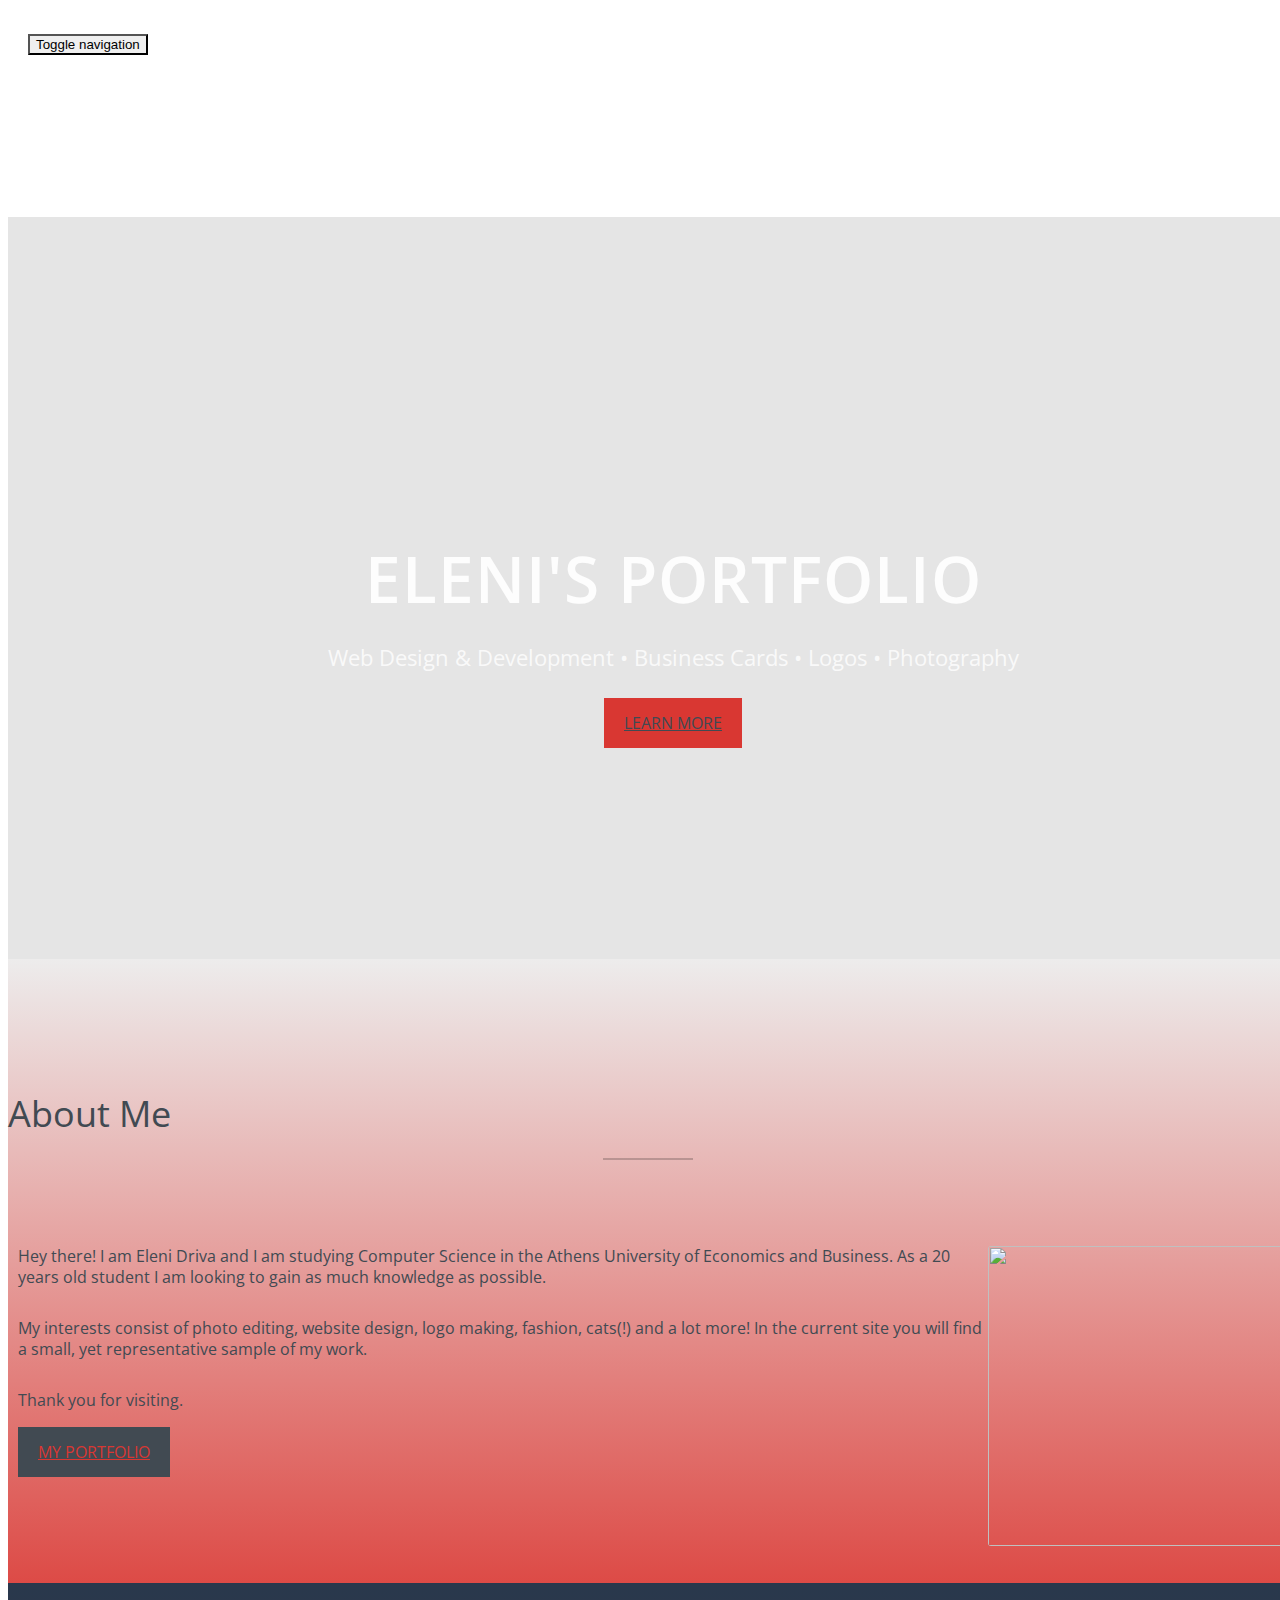
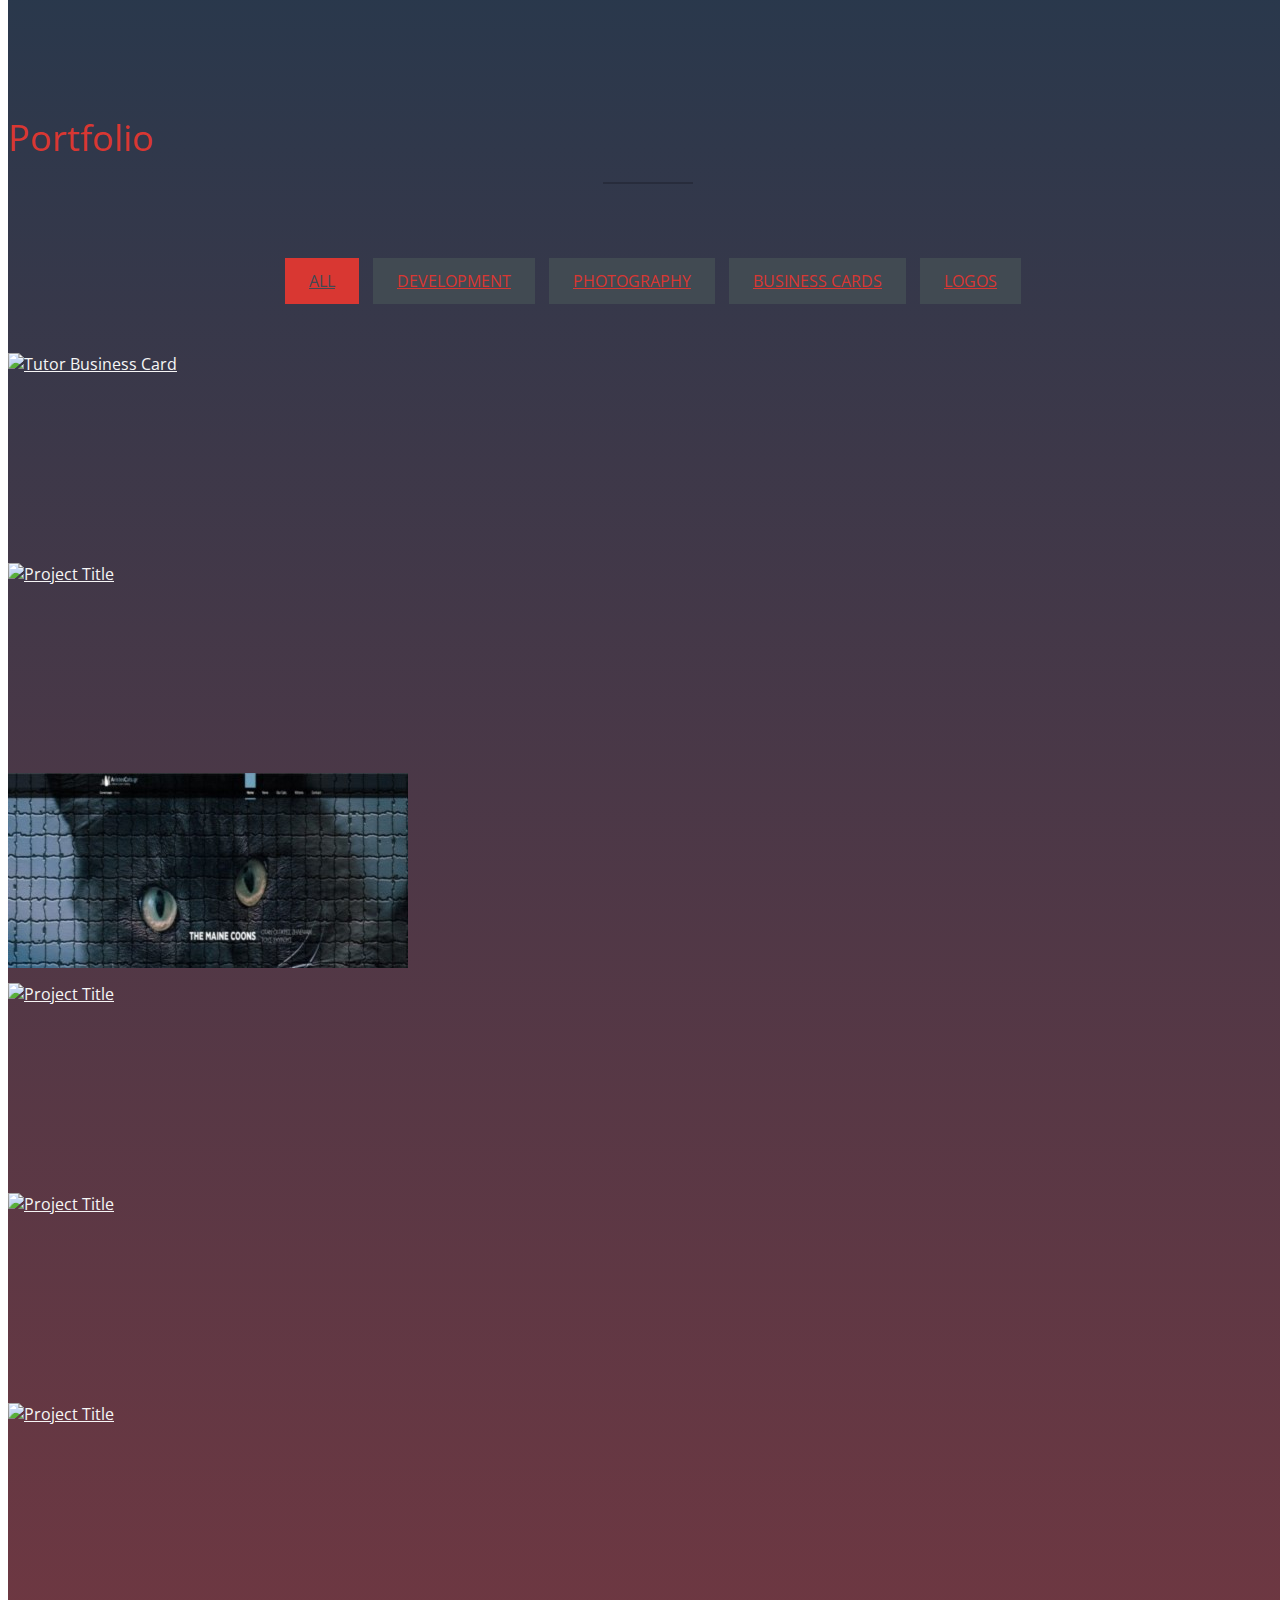
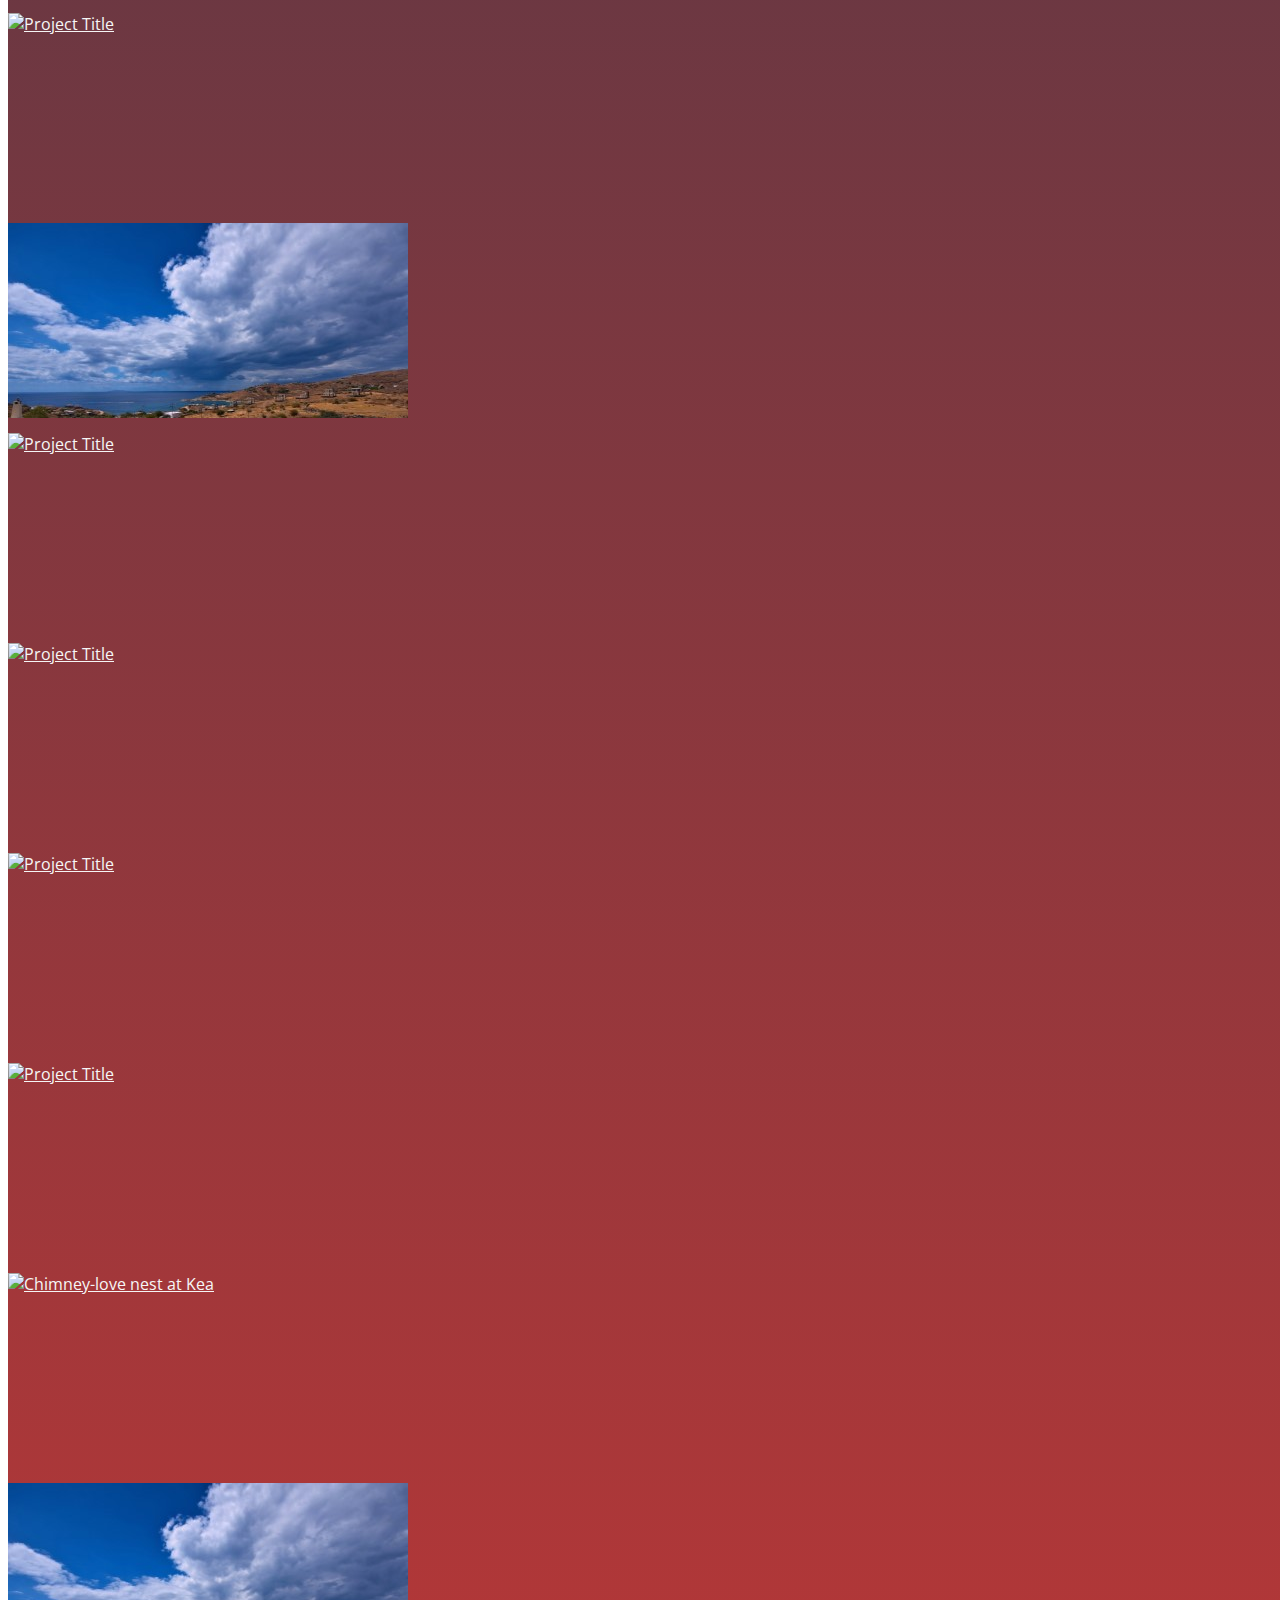
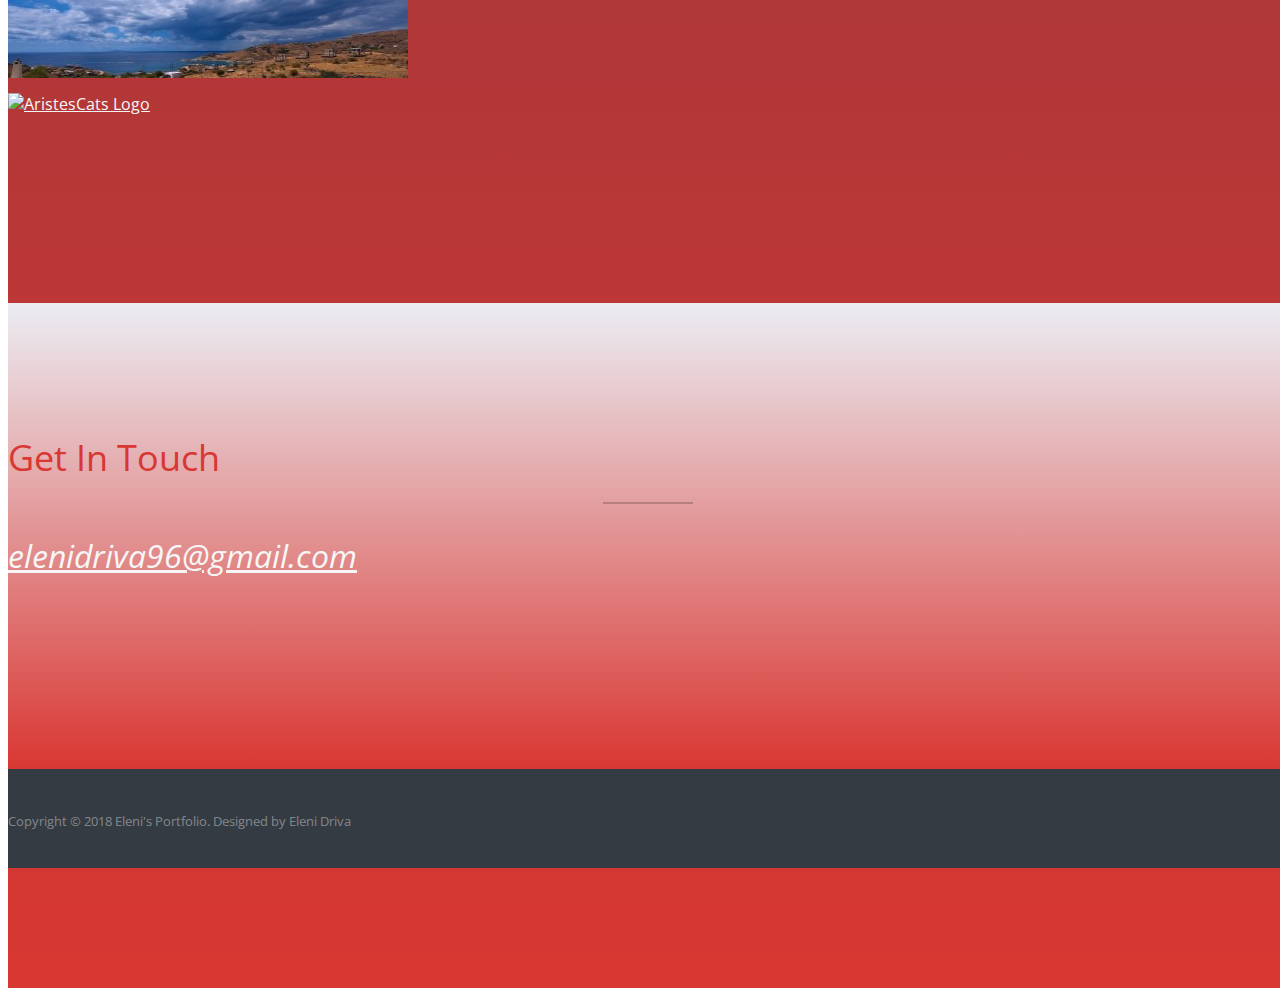
==== commit 3a5cbfba: "c" ====
--- a/index.html
+++ b/index.html
@@ -103,7 +103,106 @@
     </div>
     <div class="row">
       <div class="portfolio-items">
-        <div class="col-sm-6 col-md-3 col-lg-3 photography">
+	  	<div class="col-sm-6 col-md-3 col-lg-3 card">
+          <div class="portfolio-item">
+            <div class="hover-bg"> <a href="img/portfolio/tutorbusiness.png" title="Tutor Business Card" data-lightbox-gallery="gallery1">
+              <div class="hover-text">
+                <h4>Tutor Business Card</h4>
+              </div>
+              <img src="img/portfolio/tutorbusiness-small.png" class="img-responsive" alt="Tutor Business Card"> </a> </div>
+          </div>
+        </div>
+        <div class="col-sm-6 col-md-3 col-lg-3 photography">
+          <div class="portfolio-item">
+            <div class="hover-bg"> <a href="img/portfolio/ams2.jpg" title="Landscape in the Netherlands" data-lightbox-gallery="gallery1">
+              <div class="hover-text">
+                <h4>Landscape in the Netherlands</h4>
+              </div>
+              <img src="img/portfolio/ams2-small.jpg" class="img-responsive" alt="Project Title"> </a> </div>
+          </div>
+        </div>
+		<div class="col-sm-6 col-md-3 col-lg-3 web">
+          <div class="portfolio-item">
+            <div class="hover-bg"> <a href="img/portfolio/aristesph.jpg" title="AristesCats" data-lightbox-gallery="gallery1">
+              <div class="hover-text">
+                <h4>AristesCats</h4>
+              </div>
+              <img src="img/portfolio/aristesph-small.jpg" class="img-responsive" alt="AristesCats"> </a> </div>
+          </div>
+        </div>
+        <div class="col-sm-6 col-md-3 col-lg-3 card">
+          <div class="portfolio-item">
+            <div class="hover-bg"> <a href="img/portfolio/samplemath.png" title="Business Card for Maths Tutor" data-lightbox-gallery="gallery1">
+              <div class="hover-text">
+                <h4>Business Card for Maths Tutor</h4>
+              </div>
+              <img src="img/portfolio/samplemath-small.png" class="img-responsive" alt="Project Title"> </a> </div>
+          </div>
+        </div>
+        <div class="col-sm-6 col-md-3 col-lg-3 card">
+          <div class="portfolio-item">
+            <div class="hover-bg"> <a href="img/portfolio/math1-large.png" title="Business Card for Maths Tutor" data-lightbox-gallery="gallery1">
+              <div class="hover-text">
+                <h4>Business Card for Maths Tutor</h4>
+              </div>
+              <img src="img/portfolio/math1-small.png" class="img-responsive" alt="Project Title"> </a> </div>
+          </div>
+        </div>
+        <div class="col-sm-6 col-md-3 col-lg-3 logo">
+          <div class="portfolio-item">
+            <div class="hover-bg"> <a href="img/portfolio/edlogo-large.png" title="E.D. Personal Logo" data-lightbox-gallery="gallery1">
+              <div class="hover-text">
+                <h4>E.D. Personal Logo</h4>
+              </div>
+              <img src="img/portfolio/edlogo-small.png" class="img-responsive" alt="Project Title"> </a> </div>
+          </div>
+        </div>
+        <div class="col-sm-6 col-md-3 col-lg-3 web">
+          <div class="portfolio-item">
+            <div class="hover-bg"> <a href="img/portfolio/regform.png" title="Registration Form (Demo Available soon)" data-lightbox-gallery="gallery1">
+              <div class="hover-text">
+                <h4>Registration Form (Demo Available soon)</h4>
+              </div>
+              <img src="img/portfolio/regform-small.png" class="img-responsive" alt="Project Title"> </a> </div>
+          </div>
+        </div>
+        <div class="col-sm-6 col-md-3 col-lg-3 card">
+		<div class="portfolio-item">
+            <div class="hover-bg"> <a href="img/portfolio/keasky.jpg" title="Beautiful view at Kea" data-lightbox-gallery="gallery1">
+              <div class="hover-text">
+                <h4>Beautiful view at Kea</h4>
+              </div>
+              <img src="img/portfolio/keasky-small.jpg" class="img-responsive" alt="Beautiful view at Kea"> </a> </div>
+          </div>  
+        </div>
+        <div class="col-sm-6 col-md-3 col-lg-3 photography">
+          <div class="portfolio-item">
+            <div class="hover-bg"> <a href="img/portfolio/tarik-large.png" title="Tarik, Maine Coon Cat" data-lightbox-gallery="gallery1">
+              <div class="hover-text">
+                <h4>Tarik, Maine Coon Cat</h4>
+              </div>
+              <img src="img/portfolio/tarik-small.png" class="img-responsive" alt="Project Title"> </a> </div>
+          </div>
+        </div>
+        <div class="col-sm-6 col-md-3 col-lg-3 photography">
+          <div class="portfolio-item">
+            <div class="hover-bg"> <a href="img/portfolio/ams1.jpg" title="Windmühlen in Amsterdam" data-lightbox-gallery="gallery1">
+              <div class="hover-text">
+                <h4>Windmühlen in Amsterdam</h4>
+              </div>
+              <img src="img/portfolio/ams1-small.jpg" class="img-responsive" alt="Project Title"> </a> </div>
+          </div>
+        </div>
+        <div class="col-sm-6 col-md-3 col-lg-3 photography">
+          <div class="portfolio-item">
+            <div class="hover-bg"> <a href="img/portfolio/ams4.jpg" title="Landscape in the Netherlands" data-lightbox-gallery="gallery1">
+              <div class="hover-text">
+                <h4>Landscape in the Netherlands</h4>
+              </div>
+              <img src="img/portfolio/ams4-small.jpg" class="img-responsive" alt="Project Title"> </a> </div>
+          </div>
+        </div>
+		<div class="col-sm-6 col-md-3 col-lg-3 photography">
           <div class="portfolio-item">
             <div class="hover-bg"> <a href="img/portfolio/kea1-large.jpg" title="Kea Island, Cyclades" data-lightbox-gallery="gallery1">
               <div class="hover-text">
@@ -112,132 +211,32 @@
               <img src="img/portfolio/kea1-small.jpg" class="img-responsive" alt="Project Title"> </a> </div>
           </div>
         </div>
-        <div class="col-sm-6 col-md-3 col-lg-3 photography">
-          <div class="portfolio-item">
-            <div class="hover-bg"> <a href="img/portfolio/ams2.jpg" title="Landscape in the Netherlands" data-lightbox-gallery="gallery1">
-              <div class="hover-text">
-                <h4>Landscape in the Netherlands</h4>
-              </div>
-              <img src="img/portfolio/ams2-small.jpg" class="img-responsive" alt="Project Title"> </a> </div>
-          </div>
-        </div>
-        <div class="col-sm-6 col-md-3 col-lg-3 card">
-          <div class="portfolio-item">
-            <div class="hover-bg"> <a href="img/portfolio/samplemath.png" title="Business Card for Maths Tutor" data-lightbox-gallery="gallery1">
-              <div class="hover-text">
-                <h4>Business Card for Maths Tutor</h4>
-              </div>
-              <img src="img/portfolio/samplemath-small.png" class="img-responsive" alt="Project Title"> </a> </div>
-          </div>
-        </div>
-        <div class="col-sm-6 col-md-3 col-lg-3 card">
-          <div class="portfolio-item">
-            <div class="hover-bg"> <a href="img/portfolio/math1-large.png" title="Business Card for Maths Tutor" data-lightbox-gallery="gallery1">
-              <div class="hover-text">
-                <h4>Business Card for Maths Tutor</h4>
-              </div>
-              <img src="img/portfolio/math1-small.png" class="img-responsive" alt="Project Title"> </a> </div>
-          </div>
-        </div>
-        <div class="col-sm-6 col-md-3 col-lg-3 logo">
-          <div class="portfolio-item">
-            <div class="hover-bg"> <a href="img/portfolio/edlogo-large.png" title="E.D. Personal Logo" data-lightbox-gallery="gallery1">
-              <div class="hover-text">
-                <h4>E.D. Personal Logo</h4>
-              </div>
-              <img src="img/portfolio/edlogo-small.png" class="img-responsive" alt="Project Title"> </a> </div>
-          </div>
-        </div>
-        <div class="col-sm-6 col-md-3 col-lg-3 web">
-          <div class="portfolio-item">
-            <div class="hover-bg"> <a href="img/portfolio/regform.png" title="Registration Form (Demo Available soon)" data-lightbox-gallery="gallery1">
-              <div class="hover-text">
-                <h4>Registration Form (Demo Available soon)</h4>
-              </div>
-              <img src="img/portfolio/regform-small.png" class="img-responsive" alt="Project Title"> </a> </div>
-          </div>
-        </div>
-        <div class="col-sm-6 col-md-3 col-lg-3 card">
-		  <div class="portfolio-item">
+		<div class="col-sm-6 col-md-3 col-lg-3 photography">
+          <div class="portfolio-item">
+            <div class="hover-bg"> <a href="img/portfolio/keabirds.jpg" title="Chimney-love nest at Kea" data-lightbox-gallery="gallery1">
+              <div class="hover-text">
+                <h4>Chimney-love nest at Kea</h4>
+              </div>
+              <img src="img/portfolio/keabirds-small.jpg" class="img-responsive" alt="Chimney-love nest at Kea"> </a> </div>
+          </div>
+        </div>
+		<div class="col-sm-6 col-md-3 col-lg-3 photography">
+          <div class="portfolio-item">
             <div class="hover-bg"> <a href="img/portfolio/keasky.jpg" title="Beautiful view at Kea" data-lightbox-gallery="gallery1">
               <div class="hover-text">
                 <h4>Beautiful view at Kea</h4>
               </div>
               <img src="img/portfolio/keasky-small.jpg" class="img-responsive" alt="Beautiful view at Kea"> </a> </div>
           </div>
-        </div>
-        <div class="col-sm-6 col-md-3 col-lg-3 photography">
-          <div class="portfolio-item">
-            <div class="hover-bg"> <a href="img/portfolio/tarik-large.png" title="Tarik, Maine Coon Cat" data-lightbox-gallery="gallery1">
-              <div class="hover-text">
-                <h4>Tarik, Maine Coon Cat</h4>
-              </div>
-              <img src="img/portfolio/tarik-small.png" class="img-responsive" alt="Project Title"> </a> </div>
-          </div>
-        </div>
-        <div class="col-sm-6 col-md-3 col-lg-3 logo">
-          <div class="portfolio-item">
+        </div>	
+		<div class="col-sm-6 col-md-3 col-lg-3 logo">
+		<div class="portfolio-item">
             <div class="hover-bg"> <a href="img/portfolio/aristescats.png" title="AristesCats Logo" data-lightbox-gallery="gallery1">
               <div class="hover-text">
                 <h4>AristesCats Logo</h4>
               </div>
-              <img src="img/portfolio/aristescats.png" class="img-responsive" alt="Project Title"> </a> </div>
-          </div>
-        </div>
-        <div class="col-sm-6 col-md-3 col-lg-3 photography">
-          <div class="portfolio-item">
-            <div class="hover-bg"> <a href="img/portfolio/ams1.jpg" title="Windmühlen in Amsterdam" data-lightbox-gallery="gallery1">
-              <div class="hover-text">
-                <h4>Windmühlen in Amsterdam</h4>
-              </div>
-              <img src="img/portfolio/ams1-small.jpg" class="img-responsive" alt="Project Title"> </a> </div>
-          </div>
-        </div>
-        <div class="col-sm-6 col-md-3 col-lg-3 photography">
-          <div class="portfolio-item">
-            <div class="hover-bg"> <a href="img/portfolio/ams4.jpg" title="Landscape in the Netherlands" data-lightbox-gallery="gallery1">
-              <div class="hover-text">
-                <h4>Landscape in the Netherlands</h4>
-              </div>
-              <img src="img/portfolio/ams4-small.jpg" class="img-responsive" alt="Project Title"> </a> </div>
-          </div>
-        </div>
-	    <div class="col-sm-6 col-md-3 col-lg-3 card">
-          <div class="portfolio-item">
-            <div class="hover-bg"> <a href="img/portfolio/tutorbusiness.png" title="Tutor Business Card" data-lightbox-gallery="gallery1">
-              <div class="hover-text">
-                <h4>Tutor Business Card</h4>
-              </div>
-              <img src="img/portfolio/tutorbusiness-small.png" class="img-responsive" alt="Tutor Business Card"> </a> </div>
-          </div>
-        </div>
-		<div class="col-sm-6 col-md-3 col-lg-3 photography">
-          <div class="portfolio-item">
-            <div class="hover-bg"> <a href="img/portfolio/keabirds.jpg" title="Chimney-love nest at Kea" data-lightbox-gallery="gallery1">
-              <div class="hover-text">
-                <h4>Chimney-love nest at Kea</h4>
-              </div>
-              <img src="img/portfolio/keabirds-small.jpg" class="img-responsive" alt="Chimney-love nest at Kea"> </a> </div>
-          </div>
-        </div>
-		<div class="col-sm-6 col-md-3 col-lg-3 photography">
-          <div class="portfolio-item">
-            <div class="hover-bg"> <a href="img/portfolio/keasky.jpg" title="Beautiful view at Kea" data-lightbox-gallery="gallery1">
-              <div class="hover-text">
-                <h4>Beautiful view at Kea</h4>
-              </div>
-              <img src="img/portfolio/keasky-small.jpg" class="img-responsive" alt="Beautiful view at Kea"> </a> </div>
-          </div>
-        </div>
-        <div class="col-sm-6 col-md-3 col-lg-3 web">
-          <div class="portfolio-item">
-            <div class="hover-bg"> <a href="img/portfolio/aristesph.jpg" title="AristesCats" data-lightbox-gallery="gallery1">
-              <div class="hover-text">
-                <h4>AristesCats</h4>
-              </div>
-              <img src="img/portfolio/aristesph-small.jpg" class="img-responsive" alt="Project Title"> </a> </div>
-          </div>
-        </div>		
+              <img src="img/portfolio/aristescats.png" class="img-responsive" alt="AristesCats Logo"> </a> </div>
+          </div>		
       </div>
     </div>
   </div>
